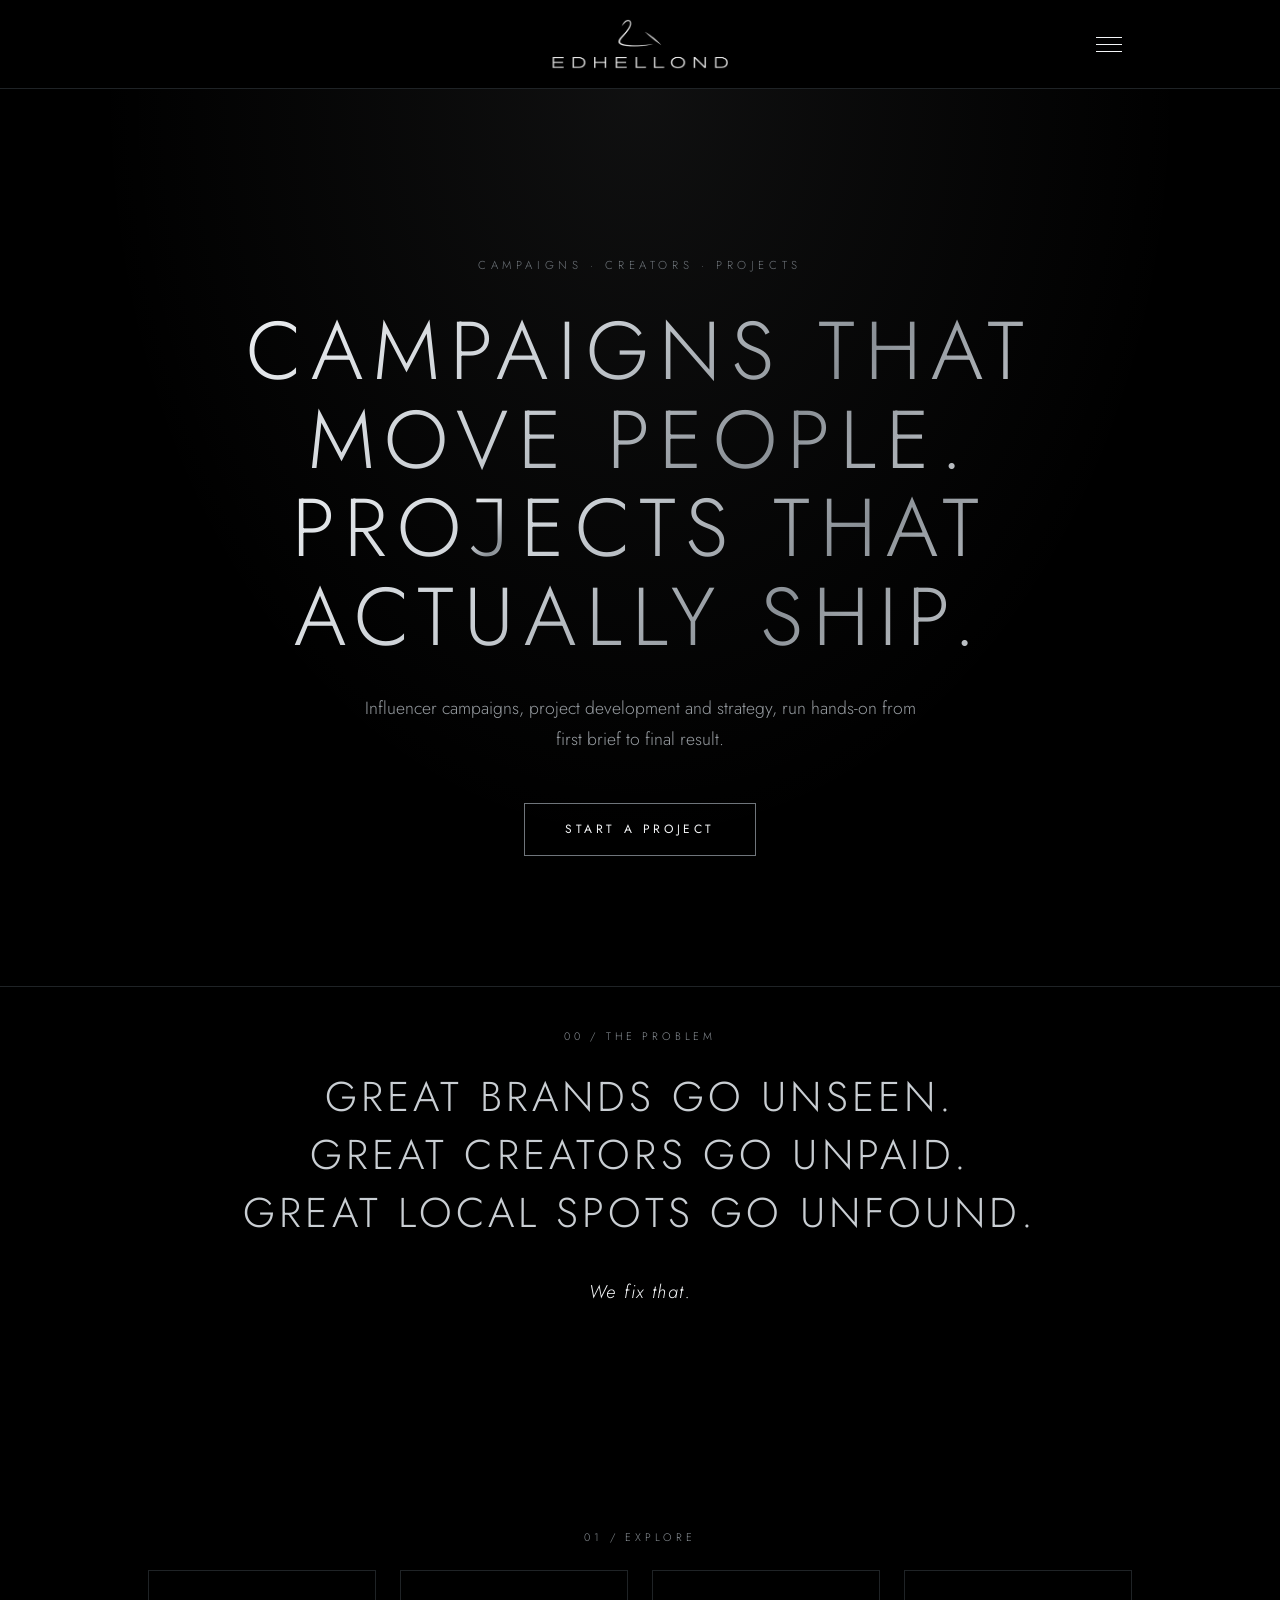
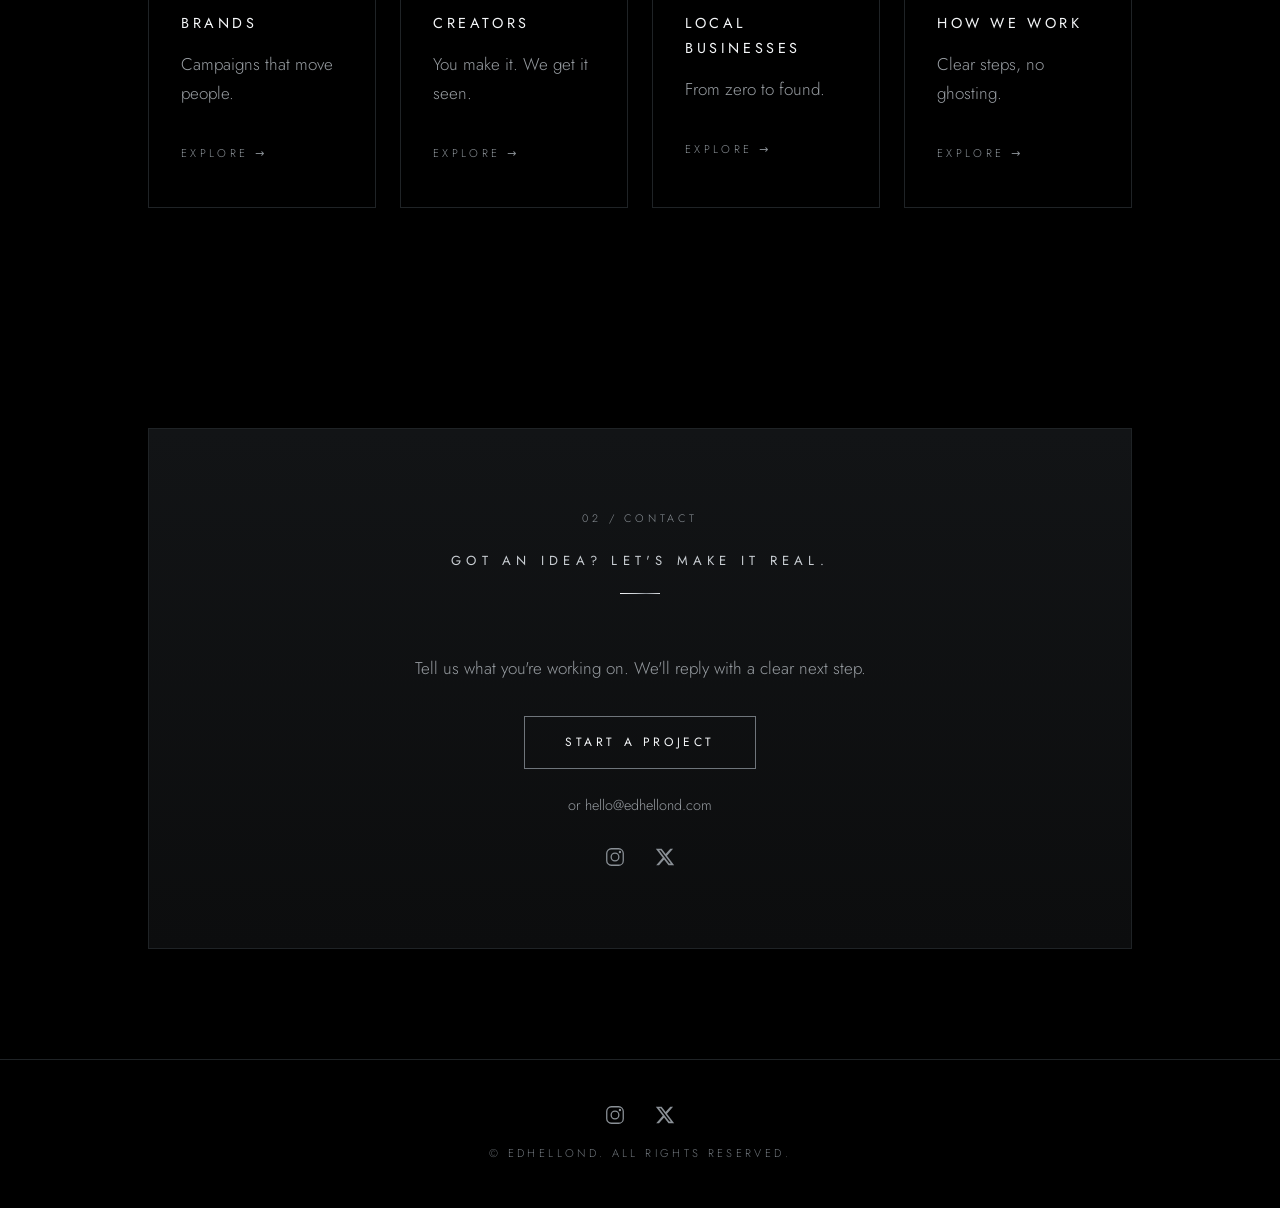
==== index.html @ e544c655 "Re-center logo in header" ====
<!DOCTYPE html>
<html lang="en">
<head>
  <meta charset="UTF-8">
  <meta name="viewport" content="width=device-width, initial-scale=1.0">
  <title>edhellond studio | Influencer campaigns, creator growth & websites</title>
  <link rel="icon" href="/assets/logo.png">
  <meta name="description" content="Campaigns that move people. Projects that actually ship. edhellond studio grows brands and creators and builds websites for local businesses.">
  <link rel="preconnect" href="https://fonts.googleapis.com">
  <link href="https://fonts.googleapis.com/css2?family=Jost:wght@300;400&display=swap" rel="stylesheet">
  <link href="https://fonts.googleapis.com/css2?family=Montserrat:wght@300&text=J&display=swap" rel="stylesheet">
  <link rel="stylesheet" href="/styles.css?v=12">
  <link rel="canonical" href="https://edhellond.com/">
  <meta property="og:type" content="website">
  <meta property="og:site_name" content="Edhellond">
  <meta property="og:title" content="Campaigns that move people. Projects that actually ship.">
  <meta property="og:description" content="Campaigns that move people. Projects that actually ship. edhellond studio grows brands and creators and builds websites for local businesses.">
  <meta property="og:url" content="https://edhellond.com/">
  <meta property="og:image" content="https://edhellond.com/assets/share.png">
  <meta property="og:image:width" content="1200">
  <meta property="og:image:height" content="630">
  <meta name="twitter:card" content="summary_large_image">
  <meta name="twitter:site" content="@edhellondstudio">
  <meta name="twitter:title" content="Campaigns that move people. Projects that actually ship.">
  <meta name="twitter:description" content="Campaigns that move people. Projects that actually ship. edhellond studio grows brands and creators and builds websites for local businesses.">
  <meta name="twitter:image" content="https://edhellond.com/assets/share.png">
  <script type="application/ld+json">{"@context": "https://schema.org", "@type": "Organization", "name": "edhellond studio", "alternateName": "edhellond", "url": "https://edhellond.com", "logo": "https://edhellond.com/assets/logo.png", "email": "hello@edhellond.com", "sameAs": ["https://x.com/edhellondstudio", "https://instagram.com/edhellond.studio"]}</script>
</head>
<body>
<!--email_off-->
  <header>
    <div class="container" style="display:flex; justify-content:space-between; align-items:center;">
      <a href="/" class="logo"><img src="/assets/logo.png" alt="Edhellond"></a>
      <nav style="display:flex; align-items:center;">
        <button class="menu-btn" aria-label="Open menu"><span></span><span></span><span></span></button>
      </nav>
    </div>
  </header>

  <main>
    <section class="hero">
      <div class="container">
        <span class="eyebrow">Campaigns &middot; Creators &middot; Projects</span>
        <h1><span class="ln">Campaigns that move people.</span><span class="ln">Pro<span class="j">j</span>ects that actually ship.</span></h1>
        <p>Influencer campaigns, project development and strategy, run hands-on from first brief to final result.</p>
        <a href="/contact.html" class="btn">Start a project</a>
      </div>
    </section>

    <section class="problem">
      <div class="container reveal">
        <span class="chap">00 / The problem</span>
        <p class="pl">Great brands go unseen.</p>
        <p class="pl">Great creators go unpaid.</p>
        <p class="pl">Great local spots go unfound.</p>
        <p class="fix">We fix that.</p>
      </div>
    </section>

    <section id="explore">
      <div class="container reveal">
        <span class="chap">01 / Explore</span>
        <div class="teasers">
          <a class="teaser" href="/services.html"><h3>Brands</h3><p>Campaigns that move people.</p><span class="go">Explore <i>&rarr;</i></span></a>
          <a class="teaser" href="/creators.html"><h3>Creators</h3><p>You make it. We get it seen.</p><span class="go">Explore <i>&rarr;</i></span></a>
          <a class="teaser" href="/services.html#digital-presence"><h3>Local businesses</h3><p>From zero to found.</p><span class="go">Explore <i>&rarr;</i></span></a>
          <a class="teaser" href="/how.html"><h3>How we work</h3><p>Clear steps, no ghosting.</p><span class="go">Explore <i>&rarr;</i></span></a>
        </div>
      </div>
    </section>

    <section id="contact">
      <div class="container reveal">
        <div class="contact">
          <span class="chap">02 / Contact</span>
          <h2>Got an idea? Let's make it real.</h2>
          <p style="margin-bottom:32px; color:var(--muted);">Tell us what you're working on. We'll reply with a clear next step.</p>
          <a href="mailto:hello@edhellond.com" class="btn">Start a project</a>
          <p style="margin-top:24px; font-size:0.9rem; color:var(--muted);">or hello@edhellond.com</p>
          <div class="social"><a href="https://instagram.com/edhellond.studio" target="_blank" rel="noopener" aria-label="Instagram"><svg viewBox="0 0 24 24" width="22" height="22" fill="none" stroke="currentColor" stroke-width="1.4" aria-hidden="true"><rect x="3" y="3" width="18" height="18" rx="5"/><circle cx="12" cy="12" r="4.2"/><circle cx="17.4" cy="6.6" r="0.6" fill="currentColor"/></svg></a><a href="https://x.com/edhellondstudio" target="_blank" rel="noopener" aria-label="X"><svg viewBox="0 0 24 24" width="22" height="22" fill="currentColor" aria-hidden="true"><path d="M17.75 3h3.07l-6.7 7.66L22 21h-6.17l-4.83-6.32L5.47 21H2.4l7.17-8.2L2 3h6.33l4.37 5.77L17.75 3zm-1.08 16.2h1.7L7.4 4.73H5.58L16.67 19.2z"/></svg></a></div>
        </div>
      </div>
    </section>
  </main>

  <footer>
    <div class="container">
      <div class="social"><a href="https://instagram.com/edhellond.studio" target="_blank" rel="noopener" aria-label="Instagram"><svg viewBox="0 0 24 24" width="22" height="22" fill="none" stroke="currentColor" stroke-width="1.4" aria-hidden="true"><rect x="3" y="3" width="18" height="18" rx="5"/><circle cx="12" cy="12" r="4.2"/><circle cx="17.4" cy="6.6" r="0.6" fill="currentColor"/></svg></a><a href="https://x.com/edhellondstudio" target="_blank" rel="noopener" aria-label="X"><svg viewBox="0 0 24 24" width="22" height="22" fill="currentColor" aria-hidden="true"><path d="M17.75 3h3.07l-6.7 7.66L22 21h-6.17l-4.83-6.32L5.47 21H2.4l7.17-8.2L2 3h6.33l4.37 5.77L17.75 3zm-1.08 16.2h1.7L7.4 4.73H5.58L16.67 19.2z"/></svg></a></div>
      <p>© Edhellond. All rights reserved.</p>
    </div>
  </footer>
  <div class="backdrop" onclick="toggleMenu(false)"></div>
  <aside class="side-menu" aria-label="Menu">
    <div class="top"><img src="/assets/logo.png" alt="Edhellond"><button class="menu-close" aria-label="Close menu" onclick="event.stopPropagation();toggleMenu(false)">&times;</button></div>
    <a class="item" href="/services.html">Services</a>
    <a class="item" href="/creators.html">Creators</a>
    <a class="item" href="/how.html">How we work</a>
    <a class="item" href="/about.html">About us</a>
    <a class="item" href="/contact.html">Contact</a>
    <a class="item" href="/faq.html">FAQs</a>
  </aside>
  <script>
    (function(){
      var menu=document.querySelector('.side-menu'),bd=document.querySelector('.backdrop'),btn=document.querySelector('.menu-btn'),pinned=false,t;
      function set(o){menu.classList.toggle('open',o);bd.classList.toggle('open',o&&pinned);}
      function enter(){clearTimeout(t);if(!pinned)set(true);}
      function leave(){if(pinned)return;t=setTimeout(function(){set(false);},250);}
      window.toggleMenu=function(o){pinned=!!o;set(!!o);};
      btn.addEventListener('mouseenter',enter);btn.addEventListener('mouseleave',leave);
      menu.addEventListener('mouseenter',enter);menu.addEventListener('mouseleave',leave);
      btn.addEventListener('click',function(e){e.stopPropagation();toggleMenu(true);});
      document.addEventListener('click',function(e){if(pinned&&!menu.contains(e.target))toggleMenu(false);});
      document.addEventListener('keydown',function(e){if(e.key==='Escape')toggleMenu(false);});
    })();
  </script>
  <script>
    (function(){
      var io=new IntersectionObserver(function(es){es.forEach(function(e){if(e.isIntersecting){e.target.classList.add('in');e.target.querySelectorAll('.word').forEach(function(w){w.classList.add('on');});}});},{threshold:.2});
      document.querySelectorAll('.reveal').forEach(function(el){io.observe(el);});
    })();
  </script>
<!--/email_off-->
</body>
</html>
---- styles.css ----
:root {
      --bg: #000;
      --surface: #0c0d0e;
      --surface-2: #121416;
      --text: #e9ebed;
      --muted: #979ca1;
      --silver: #c9ced3;
      --silver-hi: #f4f6f8;
      --silver-lo: #6f757b;
      --border: #1f2326;
      --metal: linear-gradient(135deg, #f4f6f8 0%, #c9ced3 40%, #8a9096 65%, #e3e6e9 100%);
    }
    * { box-sizing: border-box; margin: 0; padding: 0; }
    html { scroll-behavior: smooth; }
    body {
      background: var(--bg);
      color: var(--text);
      font-family: "Jost", system-ui, -apple-system, "Segoe UI", Roboto, Helvetica, Arial, sans-serif;
      font-weight: 300;
      line-height: 1.75;
      font-size: 17px;
      -webkit-font-smoothing: antialiased;
    }
    .container { max-width: 1040px; margin: 0 auto; padding: 0 28px; }
    header {
      position: sticky; top: 0; z-index: 10;
      padding: 18px 0;
      background: rgba(0,0,0,0.85);
      backdrop-filter: blur(10px);
      border-bottom: 1px solid var(--border);
    }
    .logo { display: block; line-height: 0; }
    .logo img { height: 52px; width: auto; display: block; }
    nav a {
      color: var(--muted); text-decoration: none; margin-left: 36px;
      font-size: 0.75rem; letter-spacing: 0.3em; text-transform: uppercase;
      transition: color 0.3s;
    }
    nav a:hover { color: var(--silver-hi); }
    .hero {
      padding: 160px 0 130px; text-align: center;
      background: radial-gradient(ellipse at 50% 0%, rgba(201,206,211,0.08), transparent 60%);
      border-bottom: 1px solid var(--border);
    }
    .eyebrow {
      display: inline-block; font-size: 0.72rem; letter-spacing: 0.4em;
      text-transform: uppercase; color: var(--silver-lo); margin-bottom: 32px;
    }
    .hero h1 {
      font-size: clamp(1.9rem, 4.6vw, 3.4rem);
      font-weight: 300; letter-spacing: 0.12em; text-transform: uppercase;
      line-height: 1.25; margin-bottom: 32px;
      background: var(--metal); -webkit-background-clip: text; background-clip: text; color: transparent;
    }
    .hero h1 .j { font-family: "Montserrat", "Jost", sans-serif; font-weight: 300; display: inline-block; line-height: 1em; clip-path: inset(-1em -1em 0.142em -1em); }
    .hero p { font-size: 1.1rem; color: var(--muted); max-width: 580px; margin: 0 auto 48px; }
    .btn {
      display: inline-block; background: transparent; color: var(--silver-hi);
      border: 1px solid var(--silver-lo); padding: 15px 40px; text-decoration: none;
      font-weight: 400; font-size: 0.75rem; letter-spacing: 0.3em; text-transform: uppercase;
      transition: background 0.3s, color 0.3s, border-color 0.3s;
    }
    .btn:hover { background: var(--silver-hi); color: #000; border-color: var(--silver-hi); }
    section { padding: 110px 0; }
    h2 {
      font-size: 0.82rem; font-weight: 400; letter-spacing: 0.4em; text-transform: uppercase;
      color: var(--silver); margin-bottom: 60px; text-align: center;
    }
    h2::after { content: ""; display: block; width: 40px; height: 1px; margin: 20px auto 0; background: var(--metal); }
    .services {
      display: grid; grid-template-columns: repeat(auto-fit, minmax(280px, 1fr));
      gap: 1px; background: var(--border); border: 1px solid var(--border);
    }
    .card { background: var(--surface); padding: 48px 38px; transition: background 0.3s; }
    .card:hover { background: var(--surface-2); }
    .card h3 {
      margin-bottom: 16px; font-weight: 400; font-size: 0.9rem;
      color: var(--silver-hi); letter-spacing: 0.22em; text-transform: uppercase;
    }
    .card p { color: var(--muted); font-size: 0.98rem; }
    .contact {
      text-align: center; background: linear-gradient(180deg, var(--surface-2), var(--surface));
      border: 1px solid var(--border); padding: 80px 32px;
    }
    footer {
      padding: 44px 0; text-align: center; color: var(--silver-lo);
      font-size: 0.7rem; letter-spacing: 0.3em; text-transform: uppercase;
      border-top: 1px solid var(--border);
    }
    @media (max-width: 600px) {
      .hero { padding: 100px 0 80px; }
      .logo img { height: 40px; }
      nav { display: none; }
    }
    .menu-btn { background: none; border: 0; cursor: pointer; padding: 10px; margin-left: 28px; display: flex; flex-direction: column; gap: 6px; }
    .menu-btn span { display: block; width: 26px; height: 1px; background: var(--silver-hi); }
    .side-menu {
      position: fixed; top: 0; right: 0; height: 100vh; width: min(360px, 86vw); z-index: 50;
      background: #000; border-left: 1px solid var(--silver-lo);
      transform: translateX(100%); transition: transform 0.4s ease;
      padding: 32px 40px; display: flex; flex-direction: column;
    }
    .side-menu.open { transform: translateX(0); }
    .side-menu .top { display: flex; justify-content: space-between; align-items: center; margin-bottom: 64px; }
    .side-menu .top img { height: 34px; }
    .menu-close { background: none; border: 0; color: var(--silver-hi); font-size: 1.6rem; font-weight: 300; cursor: pointer; line-height: 1; }
    .side-menu a.item {
      color: var(--silver-hi); text-decoration: none; font-size: 0.9rem; letter-spacing: 0.3em;
      text-transform: uppercase; padding: 14px 0; position: relative; width: fit-content;
    }
    .side-menu a.item::after { content: ""; position: absolute; left: 0; bottom: 8px; height: 1px; width: 0; background: var(--metal); transition: width 0.3s; }
    .side-menu a.item:hover::after { width: 32px; }
    .backdrop { position: fixed; inset: 0; background: rgba(0,0,0,0.6); opacity: 0; pointer-events: none; transition: opacity 0.4s; z-index: 40; }
    .backdrop.open { opacity: 1; pointer-events: auto; }
    .page { padding: 120px 0 64px; }
    .page h1 { font-size: clamp(1.6rem, 3.6vw, 2.6rem); font-weight: 300; letter-spacing: 0.14em; text-transform: uppercase; text-align: center; margin-bottom: 48px; background: var(--metal); -webkit-background-clip: text; background-clip: text; color: transparent; }
    .page .prose { max-width: 640px; margin: 0 auto; color: var(--muted); font-size: 1.08rem; text-align: center; }
    .page .prose a { color: var(--silver-hi); }
    .faq { max-width: 680px; margin: 0 auto; border-top: 1px solid var(--border); }
    .faq div { padding: 28px 0; border-bottom: 1px solid var(--border); }
    .faq h3 { font-weight: 400; font-size: 0.9rem; letter-spacing: 0.22em; text-transform: uppercase; color: var(--silver-hi); margin-bottom: 8px; }
    .faq p { color: var(--muted); }
    @media (max-width: 600px) { nav a { display: none; } nav { display: flex !important; } }
    header { position: sticky; }
    header .container { position: static; justify-content: flex-end !important; min-height: 52px; }
    header .logo { position: absolute; left: 50vw; top: 50%; transform: translate(-50%, -50%); }
    @media (max-width: 600px) { header .container { min-height: 40px; } }
    /* v4 bold expansion */
    .hero h1 { font-size: clamp(2.4rem, 6.4vw, 5.6rem); line-height: 1.08; }
    .hero h1 .ln { display:block; opacity:0; transform:translateY(24px); animation: rise 1s ease forwards; }
    .hero h1 .ln:nth-child(2){ animation-delay:.35s; }
    @keyframes rise { to { opacity:1; transform:none; } }
    .ticker { overflow:hidden; border-top:1px solid var(--border); border-bottom:1px solid var(--border); padding:26px 0; white-space:nowrap; }
    .ticker .track { display:inline-block; animation: tick 28s linear infinite; }
    .ticker span { font-size: clamp(1.6rem,4vw,3rem); letter-spacing:.25em; text-transform:uppercase; color:transparent; -webkit-text-stroke:1px var(--silver); margin-right:.8em; }
    @keyframes tick { to { transform: translateX(-50%); } }
    .values .word { font-size: clamp(3rem, 11vw, 9rem); letter-spacing:.12em; text-transform:uppercase; color:transparent; -webkit-text-stroke:1px var(--silver); transition: color 1s ease; line-height:1; text-align:center; }
    .values .word.on { color: var(--silver-hi); }
    .values .v { margin-bottom:90px; }
    .values .v p { max-width:620px; margin:28px auto 0; text-align:center; color:var(--muted); }
    .closing { text-align:center; color:var(--silver); font-style:italic; letter-spacing:.06em; max-width:700px; margin:56px auto 0; }
    .sub { text-align:center; color:var(--muted); max-width:640px; margin:-30px auto 50px; }
    .center { text-align:center; margin-top:44px; }
    .steps { display:grid; grid-template-columns:repeat(auto-fit,minmax(240px,1fr)); gap:40px; counter-reset:s; }
    .steps div { border-top:1px solid var(--silver-lo); padding-top:26px; }
    .steps div::before { counter-increment:s; content:"0" counter(s); display:block; font-size:2.4rem; color:transparent; -webkit-text-stroke:1px var(--silver); margin-bottom:14px; }
    .steps h3 { font-weight:400; font-size:.9rem; letter-spacing:.22em; text-transform:uppercase; color:var(--silver-hi); margin-bottom:12px; }
    .steps p { color:var(--muted); }
    .reveal { opacity:0; transform:translateY(30px); transition: opacity 1s ease, transform 1s ease; }
    .reveal.in { opacity:1; transform:none; }
    .social { display:flex; gap:28px; justify-content:center; margin-top:28px; font-size:.75rem; letter-spacing:.3em; text-transform:uppercase; }
    .social a { color:var(--silver); text-decoration:none; border-bottom:1px solid var(--silver-lo); padding-bottom:4px; }
    .social .soon { color:var(--silver-lo); }
    footer .social { margin:0 0 18px; }
    .logo img { animation: shimmer 6s ease-in-out infinite; }
    @keyframes shimmer { 0%,100%{filter:brightness(1)} 50%{filter:brightness(1.35)} }
    @media (prefers-reduced-motion: reduce){ .reveal,.hero h1 .ln{opacity:1;transform:none;animation:none} .ticker .track,.logo img{animation:none} }
    #creators .card:last-child { grid-column: 1 / -1; }
    .hero h1 .ln, .hero h1 .j { background: var(--metal); -webkit-background-clip: text; background-clip: text; color: transparent; }
    .services.four { grid-template-columns: repeat(auto-fit, minmax(220px, 1fr)); }
    .social a { border:0; padding:0; color:#8a9096; display:inline-flex; transition: color .3s, transform .3s; }
    .social a:hover { color:#f4f6f8; transform: translateY(-2px); }
    .chap { display:block; text-align:center; font-size:.68rem; letter-spacing:.35em; text-transform:uppercase; color:#8a9096; margin-bottom:22px; }
    .problem { padding: 40px 0 110px; text-align:center; }
    .problem .pl { font-size: clamp(1.4rem, 3.6vw, 2.6rem); font-weight:300; letter-spacing:.1em; text-transform:uppercase; color:var(--silver); line-height:1.4; }
    .problem .fix { margin-top:34px; font-style:italic; color:#f4f6f8; letter-spacing:.08em; font-size:1.15rem; }
    .cmp { display:grid; grid-template-columns:repeat(auto-fit,minmax(280px,1fr)); gap:1px; background:var(--border); border:1px solid var(--border); max-width:900px; margin:0 auto; }
    .cmp .c { background:#000; padding:48px 40px; }
    .cmp h3 { font-weight:400; font-size:.85rem; letter-spacing:.25em; text-transform:uppercase; margin-bottom:22px; }
    .cmp p { margin-bottom:10px; }
    .cmp .old, .cmp .old h3 { color:#6f757b; }
    .cmp .new, .cmp .new h3 { color:#f4f6f8; }
    body { animation: pagein .4s ease both; }
    @keyframes pagein { from { opacity:0; } to { opacity:1; } }
    .teasers { display:grid; grid-template-columns:repeat(auto-fit,minmax(230px,1fr)); gap:24px; }
    .teaser { display:block; text-decoration:none; border:1px solid var(--border); padding:40px 32px; transition: border-color .4s, background .4s; }
    .teaser:hover { border-color:#8a9096; background:var(--surface); }
    .teaser h3 { font-weight:400; font-size:.9rem; letter-spacing:.25em; text-transform:uppercase; color:#f4f6f8; margin-bottom:14px; }
    .teaser p { color:var(--muted); margin-bottom:28px; }
    .teaser .go { font-size:.7rem; letter-spacing:.3em; text-transform:uppercase; color:#8a9096; }
    .teaser .go i { font-style:normal; display:inline-block; transition: transform .4s; }
    .teaser:hover .go i { transform: translateX(6px); }
    .page + section { padding-top: 0; }
    .teasers { grid-template-columns: repeat(4, 1fr); }
    @media (max-width: 900px) { .teasers { grid-template-columns: repeat(2, 1fr); } }
    @media (max-width: 520px) { .teasers { grid-template-columns: 1fr; } }
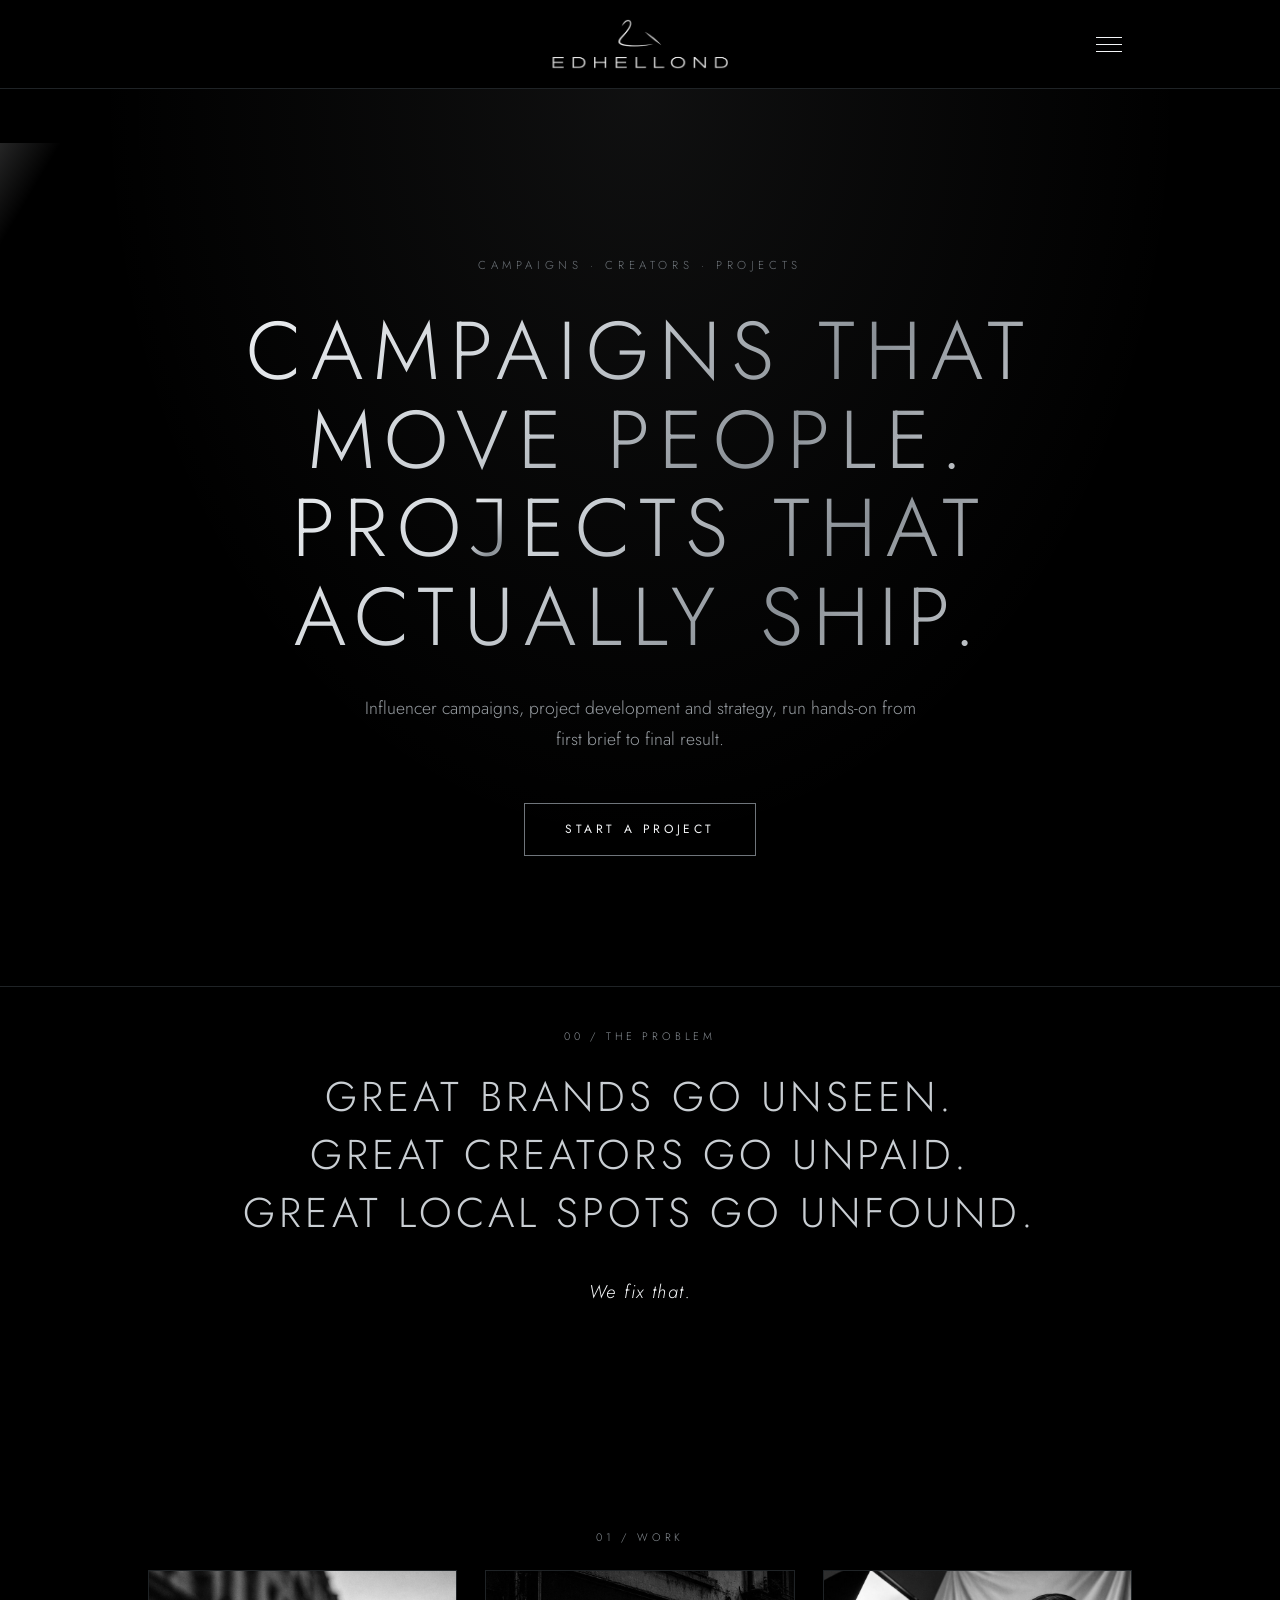
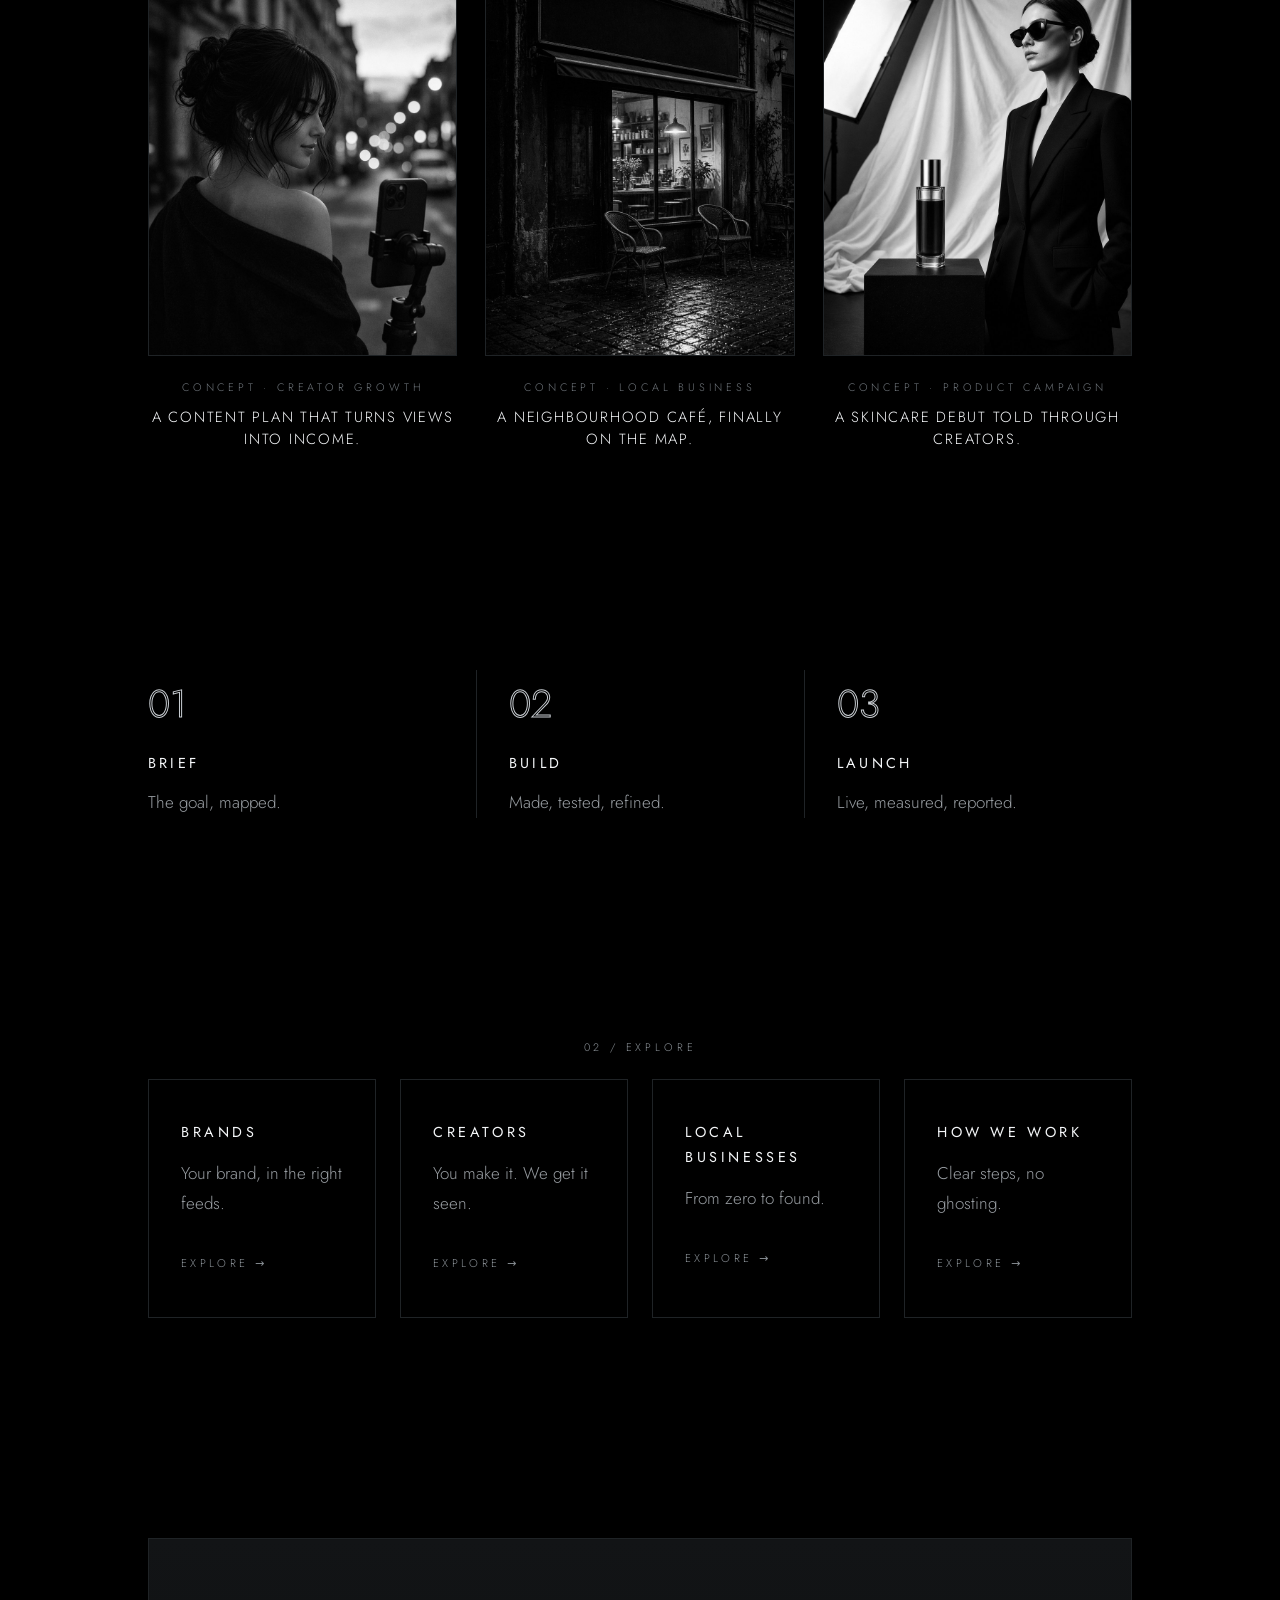
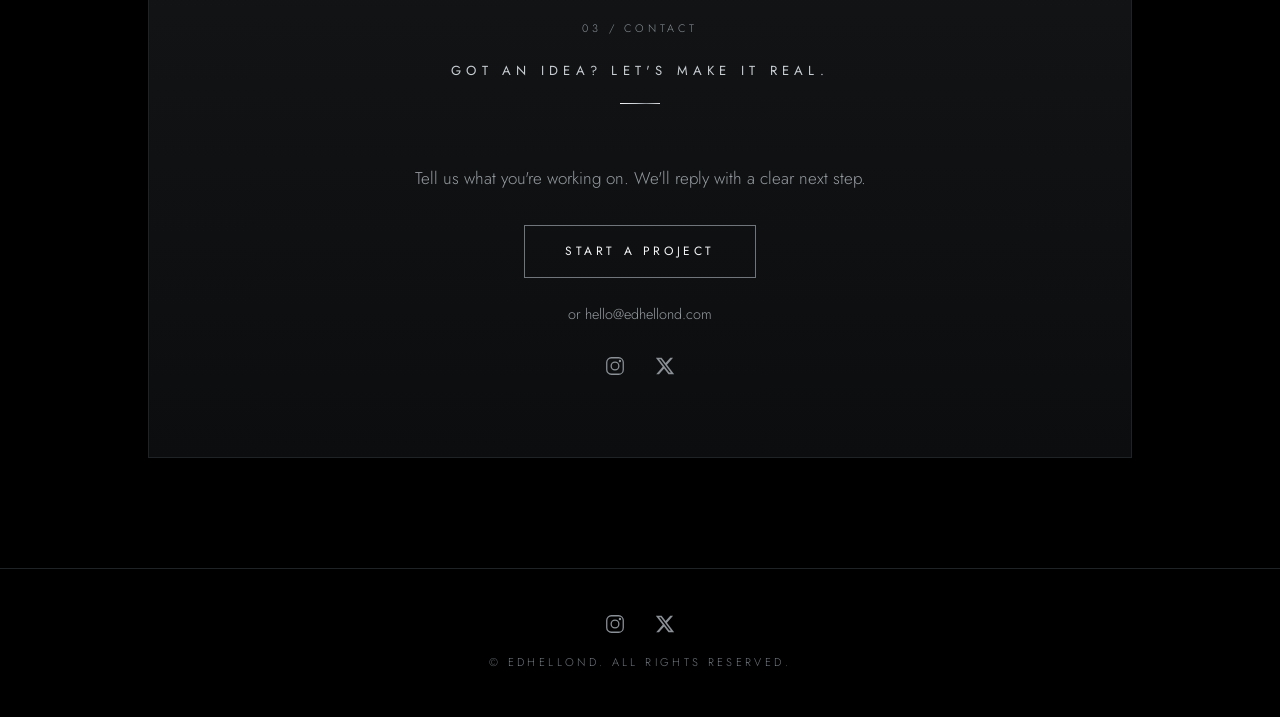
==== commit 068e39ce: "Homepage Work and process strips, hero light sweep, and updated descriptions" ====
--- a/index.html
+++ b/index.html
@@ -9,7 +9,7 @@
   <link rel="preconnect" href="https://fonts.googleapis.com">
   <link href="https://fonts.googleapis.com/css2?family=Jost:wght@300;400&display=swap" rel="stylesheet">
   <link href="https://fonts.googleapis.com/css2?family=Montserrat:wght@300&text=J&display=swap" rel="stylesheet">
-  <link rel="stylesheet" href="/styles.css?v=12">
+  <link rel="stylesheet" href="/styles.css?v=17">
   <link rel="canonical" href="https://edhellond.com/">
   <meta property="og:type" content="website">
   <meta property="og:site_name" content="Edhellond">
@@ -57,11 +57,51 @@
       </div>
     </section>
 
+
+    <section id="work">
+      <div class="container reveal">
+        <span class="chap">01 / Work</span>
+        <div class="work-grid">
+          <article class="work-card">
+            <figure class="work-visual">
+              <img src="/assets/work/work-creator.jpg" alt="Concept: a creator filming on a city street" width="900" height="1125">
+            </figure>
+            <p class="work-label">Concept · Creator growth</p>
+            <h3>A content plan that turns views into income.</h3>
+          </article>
+          <article class="work-card">
+            <figure class="work-visual">
+              <img src="/assets/work/work-local.jpg" alt="Concept: a neighbourhood café at night" width="900" height="1125">
+            </figure>
+            <p class="work-label">Concept · Local business</p>
+            <h3>A neighbourhood café, finally on the map.</h3>
+          </article>
+          <article class="work-card">
+            <figure class="work-visual">
+              <img src="/assets/work/work-brand.jpg" alt="Concept: a product campaign studio portrait" width="900" height="1125">
+            </figure>
+            <p class="work-label">Concept · Product campaign</p>
+            <h3>A skincare debut told through creators.</h3>
+          </article>
+        </div>
+      </div>
+    </section>
+
+    <section id="process">
+      <div class="container reveal">
+        <div class="steps process-steps">
+          <div><h3>Brief</h3><p>The goal, mapped.</p></div>
+          <div><h3>Build</h3><p>Made, tested, refined.</p></div>
+          <div><h3>Launch</h3><p>Live, measured, reported.</p></div>
+        </div>
+      </div>
+    </section>
+
     <section id="explore">
       <div class="container reveal">
-        <span class="chap">01 / Explore</span>
+        <span class="chap">02 / Explore</span>
         <div class="teasers">
-          <a class="teaser" href="/services.html"><h3>Brands</h3><p>Campaigns that move people.</p><span class="go">Explore <i>&rarr;</i></span></a>
+          <a class="teaser" href="/services.html"><h3>Brands</h3><p>Your brand, in the right feeds.</p><span class="go">Explore <i>&rarr;</i></span></a>
           <a class="teaser" href="/creators.html"><h3>Creators</h3><p>You make it. We get it seen.</p><span class="go">Explore <i>&rarr;</i></span></a>
           <a class="teaser" href="/services.html#digital-presence"><h3>Local businesses</h3><p>From zero to found.</p><span class="go">Explore <i>&rarr;</i></span></a>
           <a class="teaser" href="/how.html"><h3>How we work</h3><p>Clear steps, no ghosting.</p><span class="go">Explore <i>&rarr;</i></span></a>
@@ -72,7 +112,7 @@
     <section id="contact">
       <div class="container reveal">
         <div class="contact">
-          <span class="chap">02 / Contact</span>
+          <span class="chap">03 / Contact</span>
           <h2>Got an idea? Let's make it real.</h2>
           <p style="margin-bottom:32px; color:var(--muted);">Tell us what you're working on. We'll reply with a clear next step.</p>
           <a href="mailto:hello@edhellond.com" class="btn">Start a project</a>
--- a/styles.css
+++ b/styles.css
@@ -154,7 +154,7 @@
     footer .social { margin:0 0 18px; }
     .logo img { animation: shimmer 6s ease-in-out infinite; }
     @keyframes shimmer { 0%,100%{filter:brightness(1)} 50%{filter:brightness(1.35)} }
-    @media (prefers-reduced-motion: reduce){ .reveal,.hero h1 .ln{opacity:1;transform:none;animation:none} .ticker .track,.logo img{animation:none} }
+    @media (prefers-reduced-motion: reduce){ .reveal,.hero h1 .ln{opacity:1;transform:none;animation:none} .ticker .track,.logo img,.hero::after{animation:none} .hero::after{opacity:.14;transform:translateX(35%) skewX(-18deg)} }
     #creators .card:last-child { grid-column: 1 / -1; }
     .hero h1 .ln, .hero h1 .j { background: var(--metal); -webkit-background-clip: text; background-clip: text; color: transparent; }
     .services.four { grid-template-columns: repeat(auto-fit, minmax(220px, 1fr)); }
@@ -184,3 +184,86 @@
     .teasers { grid-template-columns: repeat(4, 1fr); }
     @media (max-width: 900px) { .teasers { grid-template-columns: repeat(2, 1fr); } }
     @media (max-width: 520px) { .teasers { grid-template-columns: 1fr; } }
+    .studio .lead { max-width:720px; margin:0 auto; text-align:center; color:var(--silver); font-size:1.15rem; line-height:1.8; }
+    .fcard { display:grid; grid-template-columns: 280px 1fr; border:1px solid var(--border); max-width:900px; margin:0 auto; }
+    .fimg { background:linear-gradient(180deg,#111,#050505); display:flex; align-items:center; justify-content:center; min-height:300px; border-right:1px solid var(--border); }
+    .fimg img { width:60%; opacity:.5; }
+    .ftext { padding:48px 44px; display:flex; flex-direction:column; justify-content:center; }
+    .ftext .role { display:block; margin-top:-4px; font-size:.68rem; letter-spacing:.35em; text-transform:uppercase; color:#8a9096; margin-bottom:20px; }
+    .ftext h3 { font-weight:300; font-size:2rem; letter-spacing:.2em; text-transform:uppercase; color:#f4f6f8; margin-bottom:20px; }
+    .ftext p { color:var(--muted); line-height:1.8; }
+    @media (max-width:700px){ .fcard{grid-template-columns:1fr} .fimg{border-right:0;border-bottom:1px solid var(--border);min-height:200px} .ftext h3{font-size:1.15rem;letter-spacing:.1em} }
+    .ftext p + p { margin-top:14px; } .ftext .sign { color:#f4f6f8; margin-top:20px; letter-spacing:.04em; }
+
+    /* v17: hero silver sweep, Work strip, Brief/Build/Launch */
+    .hero { position: relative; overflow: hidden; }
+    .hero::after {
+      content: "";
+      position: absolute;
+      top: 6%;
+      left: 0;
+      width: 42%;
+      height: 58%;
+      background: linear-gradient(105deg, transparent 0%, rgba(244,246,248,0) 32%, rgba(244,246,248,0.3) 50%, rgba(244,246,248,0) 68%, transparent 100%);
+      transform: translateX(-90%) skewX(-18deg);
+      pointer-events: none;
+      z-index: 1;
+      animation: hero-sweep 8s cubic-bezier(0.77, 0, 0.175, 1) 1.15s infinite;
+    }
+    .hero .container { position: relative; z-index: 2; }
+    @keyframes hero-sweep {
+      0% { transform: translateX(-90%) skewX(-18deg); opacity: 0; }
+      8% { opacity: 1; }
+      42% { transform: translateX(280%) skewX(-18deg); opacity: .65; }
+      43%, 100% { transform: translateX(280%) skewX(-18deg); opacity: 0; }
+    }
+    .work-grid {
+      display: grid;
+      grid-template-columns: repeat(3, 1fr);
+      gap: 28px;
+    }
+    .work-card { text-align: center; min-width: 0; }
+    .work-visual {
+      position: relative;
+      aspect-ratio: 4 / 5;
+      overflow: hidden;
+      border: 1px solid var(--border);
+      background:
+        linear-gradient(180deg, #2c2e31 0%, #0a0a0a 100%),
+        repeating-linear-gradient(135deg, rgba(201,206,211,0.05) 0 1px, transparent 1px 7px);
+      margin: 0 0 22px;
+    }
+    .work-visual img {
+      width: 100%;
+      height: 100%;
+      object-fit: cover;
+      display: block;
+      filter: grayscale(1);
+    }
+    .work-label {
+      font-size: .68rem;
+      letter-spacing: .35em;
+      text-transform: uppercase;
+      color: var(--silver-lo);
+      margin-bottom: 10px;
+    }
+    .work-card h3 {
+      font-weight: 300;
+      font-size: .92rem;
+      letter-spacing: .12em;
+      text-transform: uppercase;
+      color: var(--silver-hi);
+      line-height: 1.45;
+    }
+    @media (max-width: 800px) {
+      .work-grid { grid-template-columns: 1fr; max-width: 420px; margin: 0 auto; }
+    }
+    .process-steps { gap: 0; }
+    .process-steps div { border-top: 0; padding: 0 32px; border-left: 1px solid var(--border); }
+    .process-steps div:first-child { border-left: 0; padding-left: 0; }
+    .process-steps div:last-child { padding-right: 0; }
+    @media (max-width: 700px) {
+      .process-steps { gap: 28px; }
+      .process-steps div { border-left: 0; border-top: 1px solid var(--silver-lo); padding: 26px 0 0; }
+      .process-steps div:first-child { padding-top: 26px; }
+    }
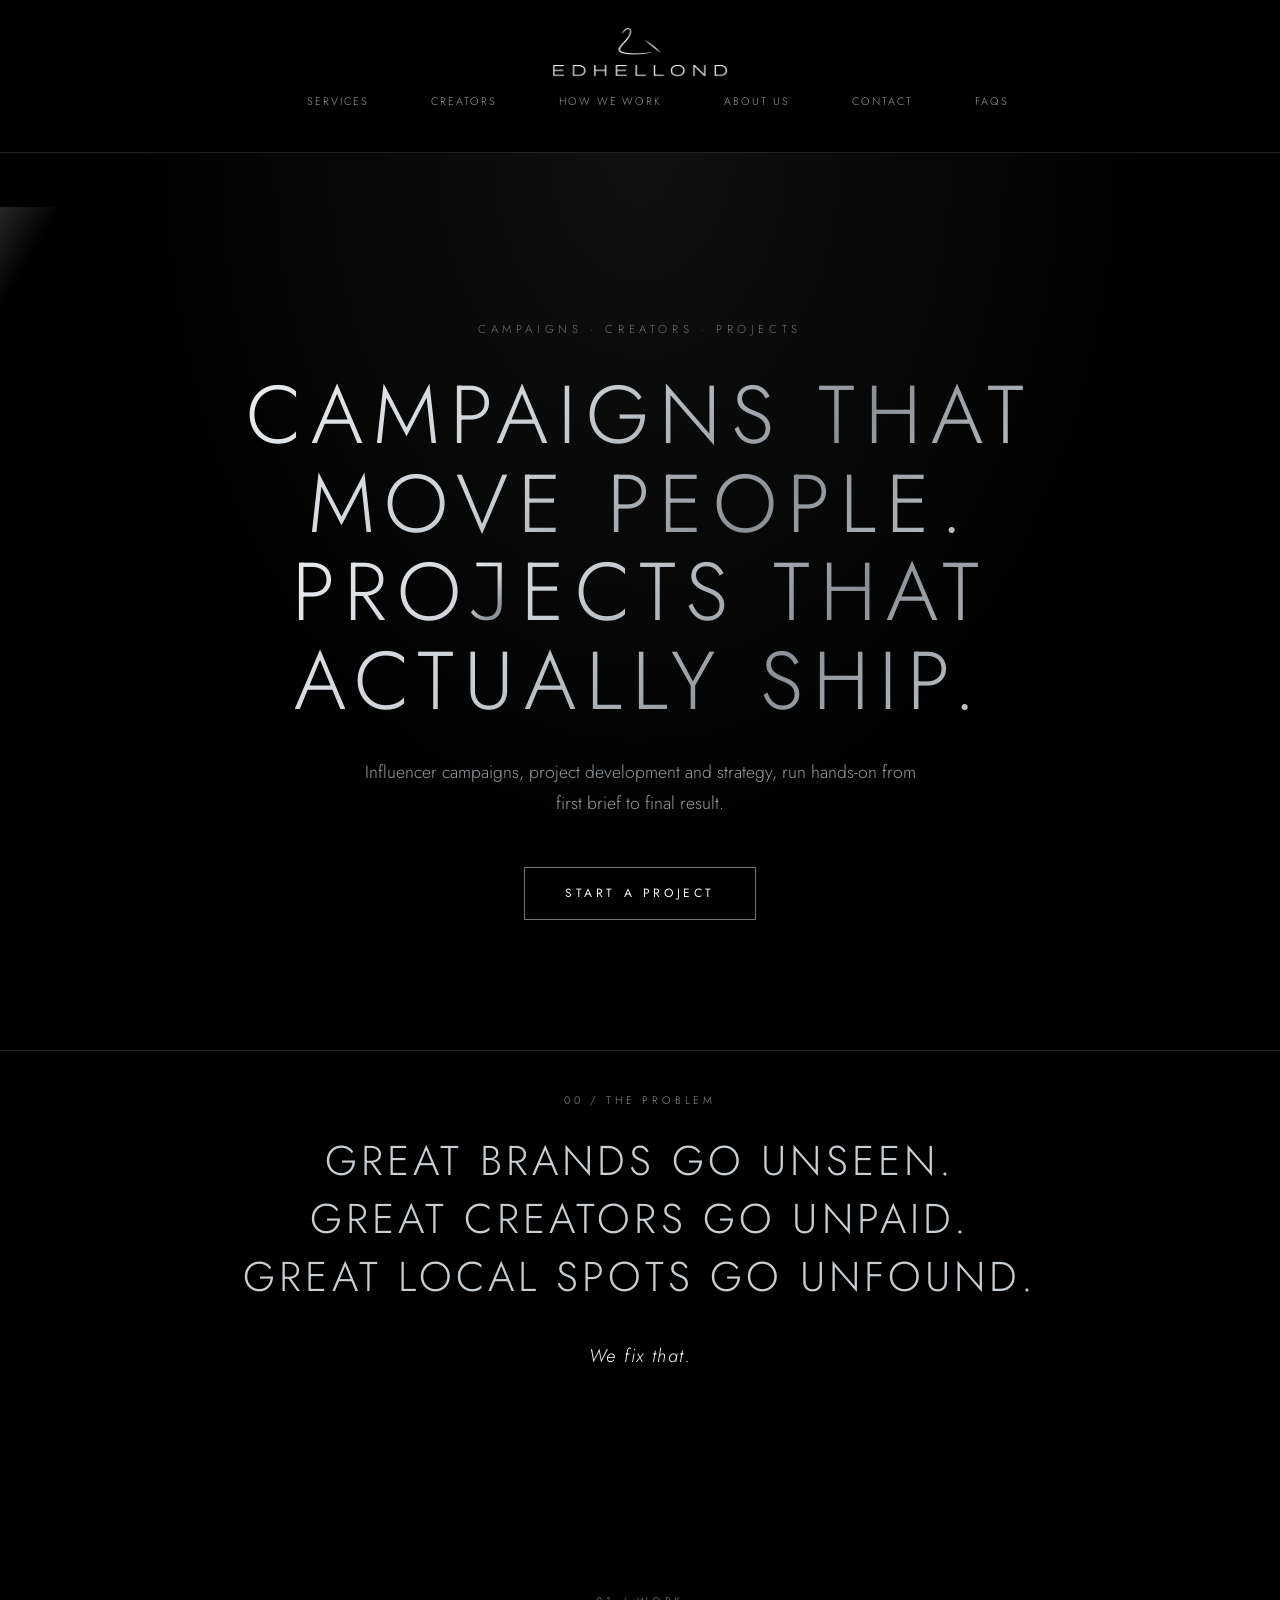
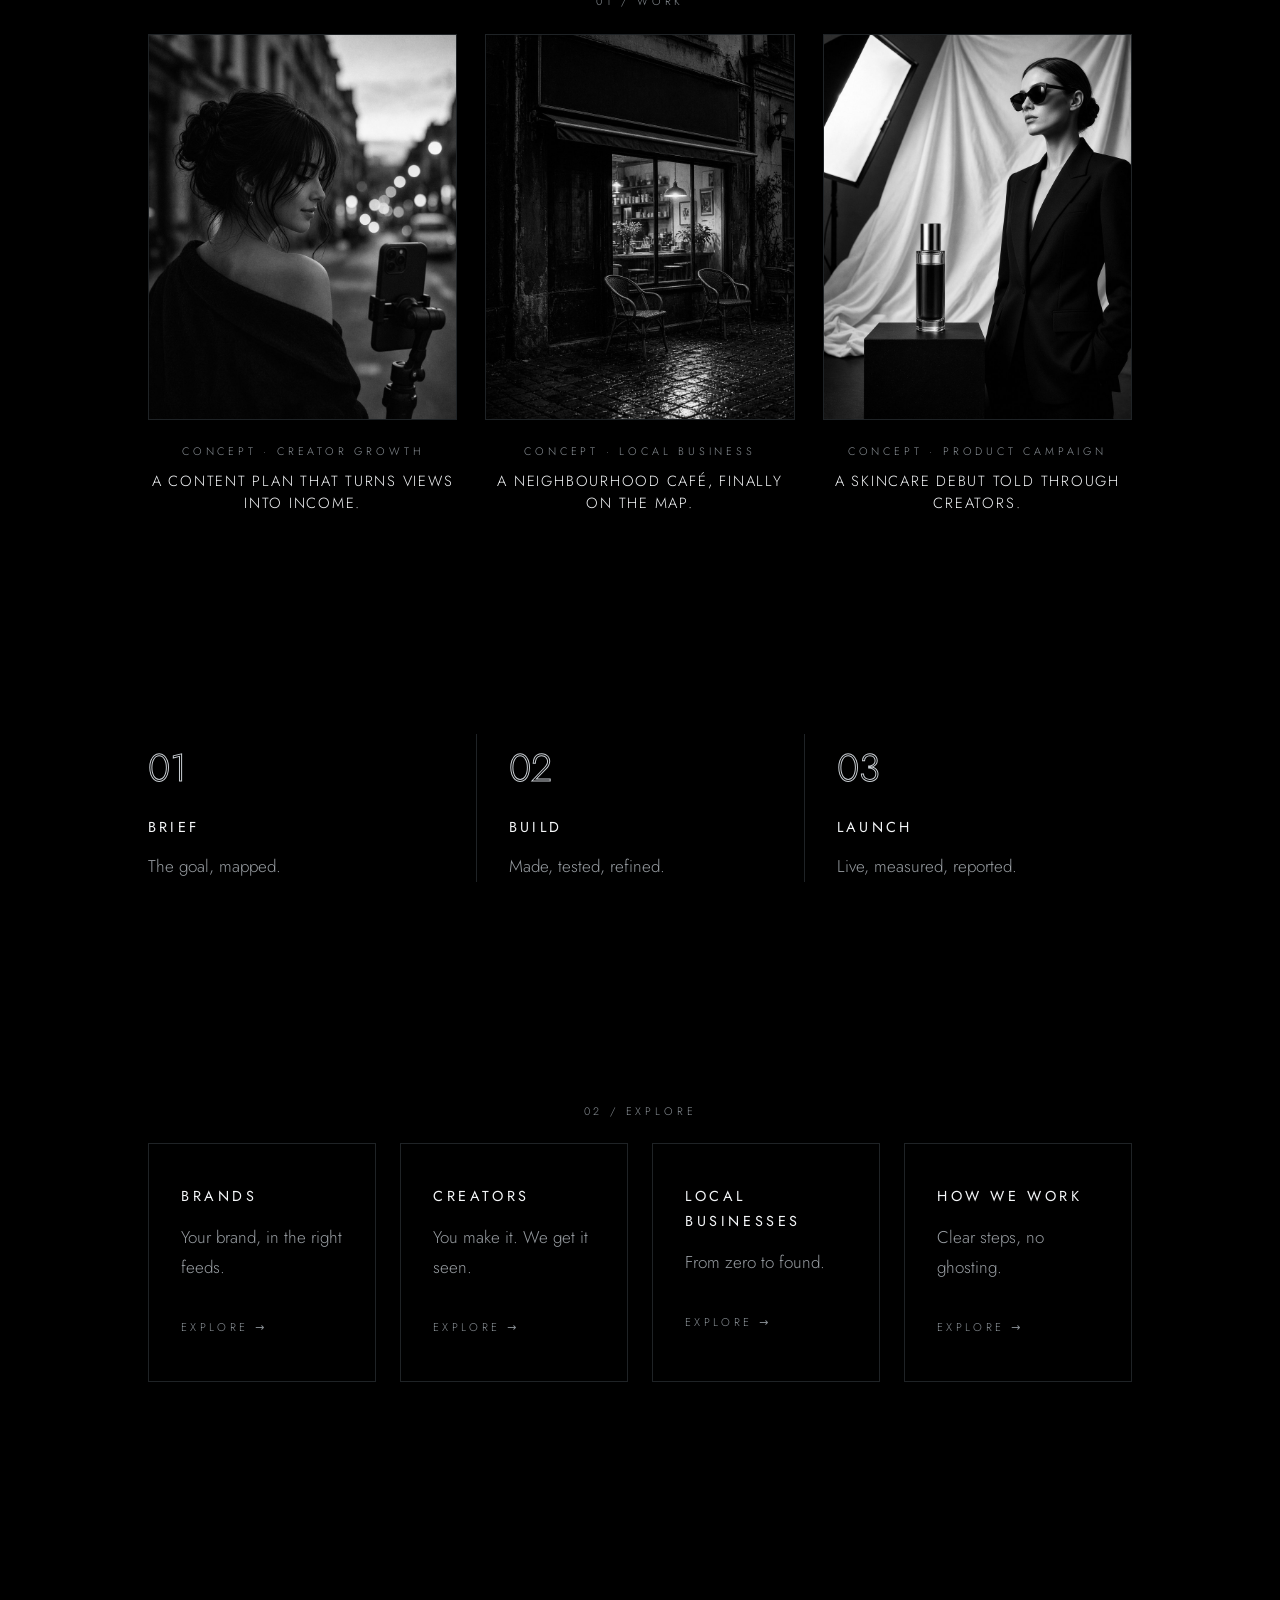
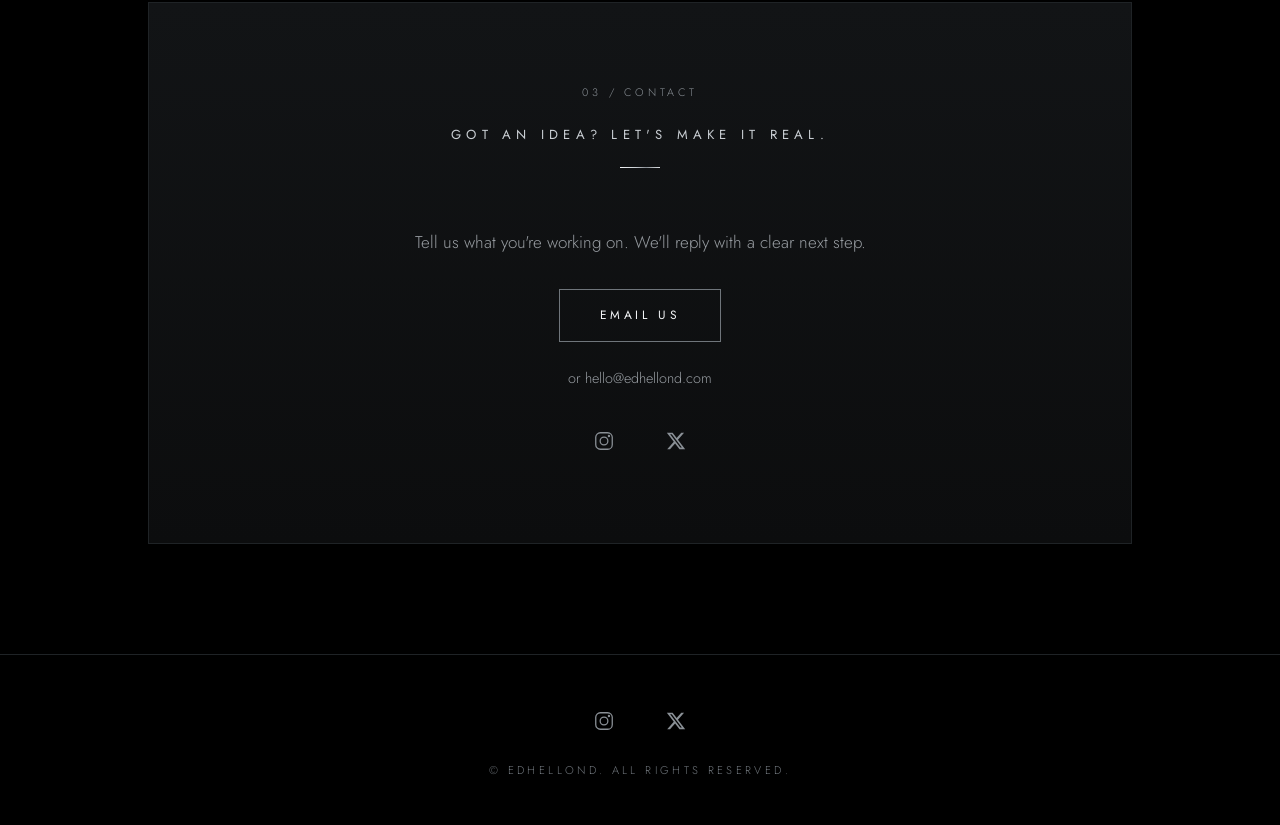
==== commit 3ef3140e: "Desktop nav, brighter Work labels, and accessibility fixes Show a text nav under the logo from 1024p" ====
--- a/index.html
+++ b/index.html
@@ -9,7 +9,7 @@
   <link rel="preconnect" href="https://fonts.googleapis.com">
   <link href="https://fonts.googleapis.com/css2?family=Jost:wght@300;400&display=swap" rel="stylesheet">
   <link href="https://fonts.googleapis.com/css2?family=Montserrat:wght@300&text=J&display=swap" rel="stylesheet">
-  <link rel="stylesheet" href="/styles.css?v=17">
+  <link rel="stylesheet" href="/styles.css?v=18">
   <link rel="canonical" href="https://edhellond.com/">
   <meta property="og:type" content="website">
   <meta property="og:site_name" content="Edhellond">
@@ -25,19 +25,29 @@
   <meta name="twitter:description" content="Campaigns that move people. Projects that actually ship. edhellond studio grows brands and creators and builds websites for local businesses.">
   <meta name="twitter:image" content="https://edhellond.com/assets/share.png">
   <script type="application/ld+json">{"@context": "https://schema.org", "@type": "Organization", "name": "edhellond studio", "alternateName": "edhellond", "url": "https://edhellond.com", "logo": "https://edhellond.com/assets/logo.png", "email": "hello@edhellond.com", "sameAs": ["https://x.com/edhellondstudio", "https://instagram.com/edhellond.studio"]}</script>
+<script>document.documentElement.classList.add("js")</script>
 </head>
 <body>
 <!--email_off-->
+  <a class="skip" href="#content">Skip to content</a>
   <header>
-    <div class="container" style="display:flex; justify-content:space-between; align-items:center;">
+    <div class="container header-bar">
       <a href="/" class="logo"><img src="/assets/logo.png" alt="Edhellond"></a>
-      <nav style="display:flex; align-items:center;">
-        <button class="menu-btn" aria-label="Open menu"><span></span><span></span><span></span></button>
+      <nav class="top-nav">
+        <div class="desk-nav">
+          <a href="/services.html">Services</a>
+          <a href="/creators.html">Creators</a>
+          <a href="/how.html">How we work</a>
+          <a href="/about.html">About us</a>
+          <a href="/contact.html">Contact</a>
+          <a href="/faq.html">FAQs</a>
+        </div>
+        <button class="menu-btn" type="button" aria-label="Open menu" aria-expanded="false"><span></span><span></span><span></span></button>
       </nav>
     </div>
   </header>
 
-  <main>
+  <main id="content">
     <section class="hero">
       <div class="container">
         <span class="eyebrow">Campaigns &middot; Creators &middot; Projects</span>
@@ -115,7 +125,7 @@
           <span class="chap">03 / Contact</span>
           <h2>Got an idea? Let's make it real.</h2>
           <p style="margin-bottom:32px; color:var(--muted);">Tell us what you're working on. We'll reply with a clear next step.</p>
-          <a href="mailto:hello@edhellond.com" class="btn">Start a project</a>
+          <a href="mailto:hello@edhellond.com" class="btn">Email us</a>
           <p style="margin-top:24px; font-size:0.9rem; color:var(--muted);">or hello@edhellond.com</p>
           <div class="social"><a href="https://instagram.com/edhellond.studio" target="_blank" rel="noopener" aria-label="Instagram"><svg viewBox="0 0 24 24" width="22" height="22" fill="none" stroke="currentColor" stroke-width="1.4" aria-hidden="true"><rect x="3" y="3" width="18" height="18" rx="5"/><circle cx="12" cy="12" r="4.2"/><circle cx="17.4" cy="6.6" r="0.6" fill="currentColor"/></svg></a><a href="https://x.com/edhellondstudio" target="_blank" rel="noopener" aria-label="X"><svg viewBox="0 0 24 24" width="22" height="22" fill="currentColor" aria-hidden="true"><path d="M17.75 3h3.07l-6.7 7.66L22 21h-6.17l-4.83-6.32L5.47 21H2.4l7.17-8.2L2 3h6.33l4.37 5.77L17.75 3zm-1.08 16.2h1.7L7.4 4.73H5.58L16.67 19.2z"/></svg></a></div>
         </div>
@@ -142,7 +152,7 @@
   <script>
     (function(){
       var menu=document.querySelector('.side-menu'),bd=document.querySelector('.backdrop'),btn=document.querySelector('.menu-btn'),pinned=false,t;
-      function set(o){menu.classList.toggle('open',o);bd.classList.toggle('open',o&&pinned);}
+      function set(o){menu.classList.toggle('open',o);bd.classList.toggle('open',o&&pinned);if(btn)btn.setAttribute('aria-expanded',o?'true':'false');}
       function enter(){clearTimeout(t);if(!pinned)set(true);}
       function leave(){if(pinned)return;t=setTimeout(function(){set(false);},250);}
       window.toggleMenu=function(o){pinned=!!o;set(!!o);};
--- a/styles.css
+++ b/styles.css
@@ -146,15 +146,22 @@
     .steps div::before { counter-increment:s; content:"0" counter(s); display:block; font-size:2.4rem; color:transparent; -webkit-text-stroke:1px var(--silver); margin-bottom:14px; }
     .steps h3 { font-weight:400; font-size:.9rem; letter-spacing:.22em; text-transform:uppercase; color:var(--silver-hi); margin-bottom:12px; }
     .steps p { color:var(--muted); }
-    .reveal { opacity:0; transform:translateY(30px); transition: opacity 1s ease, transform 1s ease; }
-    .reveal.in { opacity:1; transform:none; }
+    .reveal { opacity:1; transform:none; transition: opacity 1s ease, transform 1s ease; }
+    .js .reveal { opacity:0; transform:translateY(30px); }
+    .js .reveal.in { opacity:1; transform:none; }
     .social { display:flex; gap:28px; justify-content:center; margin-top:28px; font-size:.75rem; letter-spacing:.3em; text-transform:uppercase; }
     .social a { color:var(--silver); text-decoration:none; border-bottom:1px solid var(--silver-lo); padding-bottom:4px; }
     .social .soon { color:var(--silver-lo); }
     footer .social { margin:0 0 18px; }
     .logo img { animation: shimmer 6s ease-in-out infinite; }
     @keyframes shimmer { 0%,100%{filter:brightness(1)} 50%{filter:brightness(1.35)} }
-    @media (prefers-reduced-motion: reduce){ .reveal,.hero h1 .ln{opacity:1;transform:none;animation:none} .ticker .track,.logo img,.hero::after{animation:none} .hero::after{opacity:.14;transform:translateX(35%) skewX(-18deg)} }
+    @media (prefers-reduced-motion: reduce){
+      html { scroll-behavior: auto; }
+      body { animation: none; }
+      .reveal,.js .reveal,.js .reveal.in,.hero h1 .ln{opacity:1;transform:none;animation:none}
+      .ticker .track,.logo img,.hero::after{animation:none}
+      .hero::after{opacity:.14;transform:translateX(35%) skewX(-18deg)}
+    }
     #creators .card:last-child { grid-column: 1 / -1; }
     .hero h1 .ln, .hero h1 .j { background: var(--metal); -webkit-background-clip: text; background-clip: text; color: transparent; }
     .services.four { grid-template-columns: repeat(auto-fit, minmax(220px, 1fr)); }
@@ -244,7 +251,7 @@
       font-size: .68rem;
       letter-spacing: .35em;
       text-transform: uppercase;
-      color: var(--silver-lo);
+      color: #8a9096;
       margin-bottom: 10px;
     }
     .work-card h3 {
@@ -267,3 +274,28 @@
       .process-steps div { border-left: 0; border-top: 1px solid var(--silver-lo); padding: 26px 0 0; }
       .process-steps div:first-child { padding-top: 26px; }
     }
+
+    /* accessibility + desktop nav (review fixes) */
+    .skip { position:absolute; left:12px; top:-80px; z-index:200; background:#f4f6f8; color:#000; padding:10px 14px; text-decoration:none; font-size:.75rem; letter-spacing:.12em; text-transform:uppercase; }
+    .skip:focus { top:12px; }
+    .header-bar { display:flex; justify-content:space-between; align-items:center; }
+    .top-nav { display:flex; align-items:center; }
+    .desk-nav { display:none; }
+    .desk-nav a { color:var(--muted); text-decoration:none; font-size:.62rem; letter-spacing:.16em; text-transform:uppercase; min-height:44px; display:inline-flex; align-items:center; padding:0 8px; }
+    .desk-nav a:hover, .desk-nav a[aria-current="page"] { color:var(--silver-hi); }
+    .menu-btn { min-width:44px; min-height:44px; align-items:center; justify-content:center; }
+    .menu-close { min-width:44px; min-height:44px; display:inline-flex; align-items:center; justify-content:center; }
+    .social a { min-width:44px; min-height:44px; align-items:center; justify-content:center; }
+    :focus-visible { outline:2px solid #f4f6f8; outline-offset:3px; }
+    .btn:focus-visible { outline:2px solid #f4f6f8; outline-offset:3px; }
+    @media (min-width: 1024px) {
+      .menu-btn { display:none; }
+      header .container.header-bar { flex-wrap:wrap; justify-content:center !important; min-height:auto; padding-top:8px; padding-bottom:10px; }
+      header .logo { position:relative; left:auto; top:auto; transform:none; margin:0 auto 2px; }
+      .top-nav { width:100%; justify-content:center; }
+      .desk-nav { display:flex; align-items:center; flex-wrap:wrap; justify-content:center; gap:0 4px; max-width:none; width:100%; }
+    }
+    @media (min-width: 1280px) {
+      .desk-nav { gap:0 6px; }
+      .desk-nav a { font-size:.68rem; letter-spacing:.18em; padding:0 10px; }
+    }
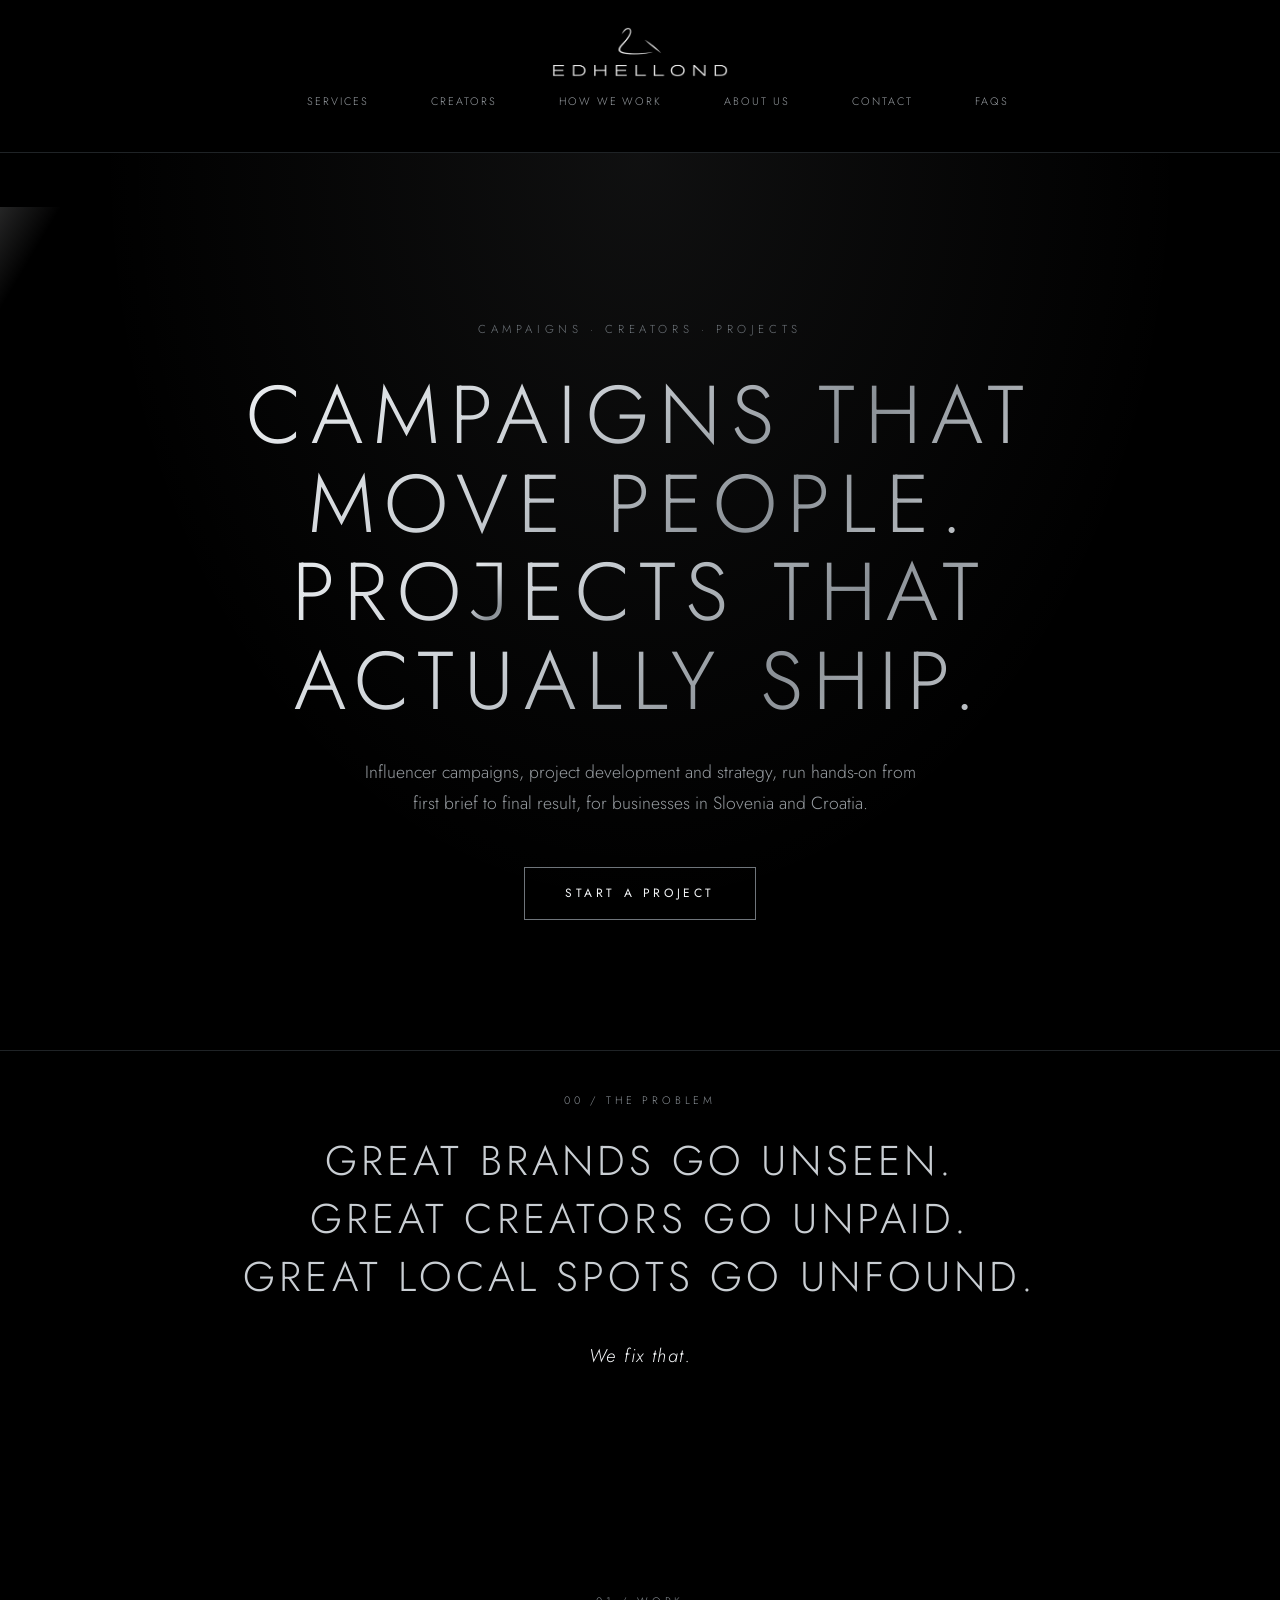
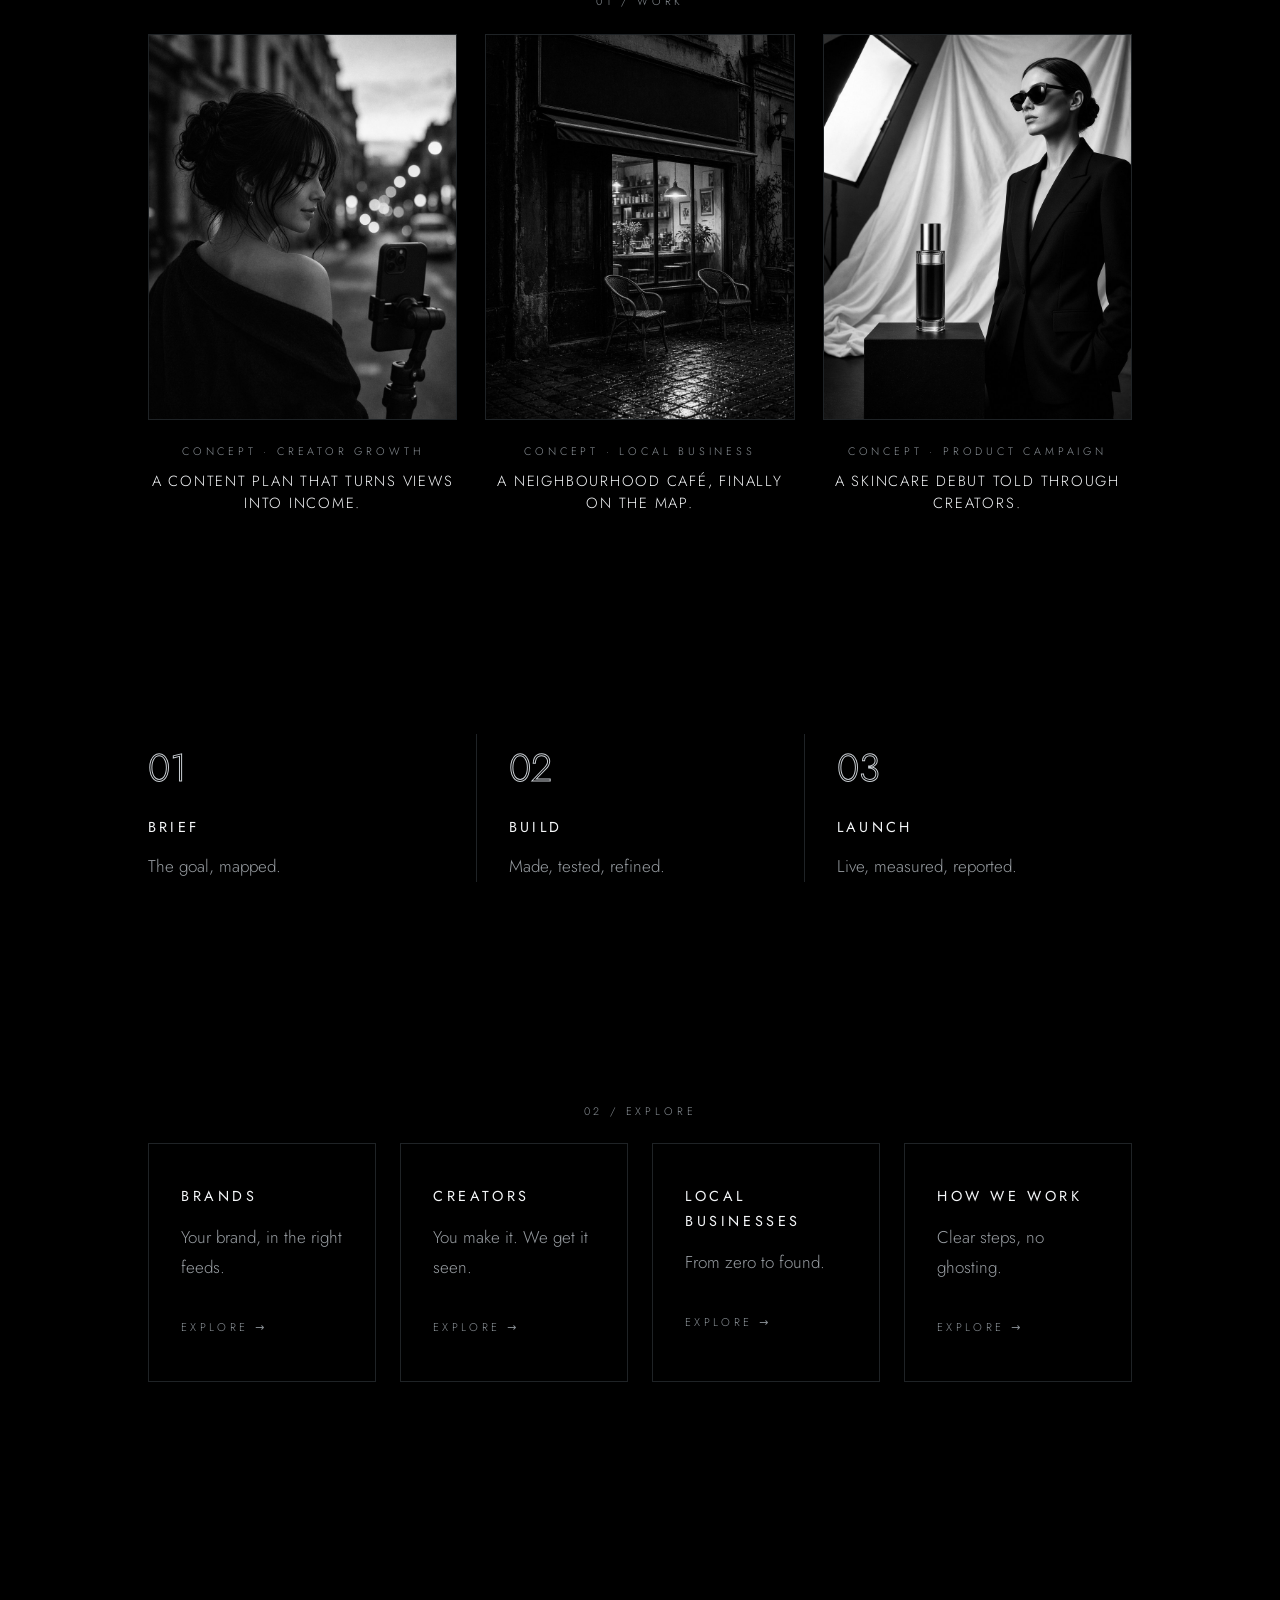
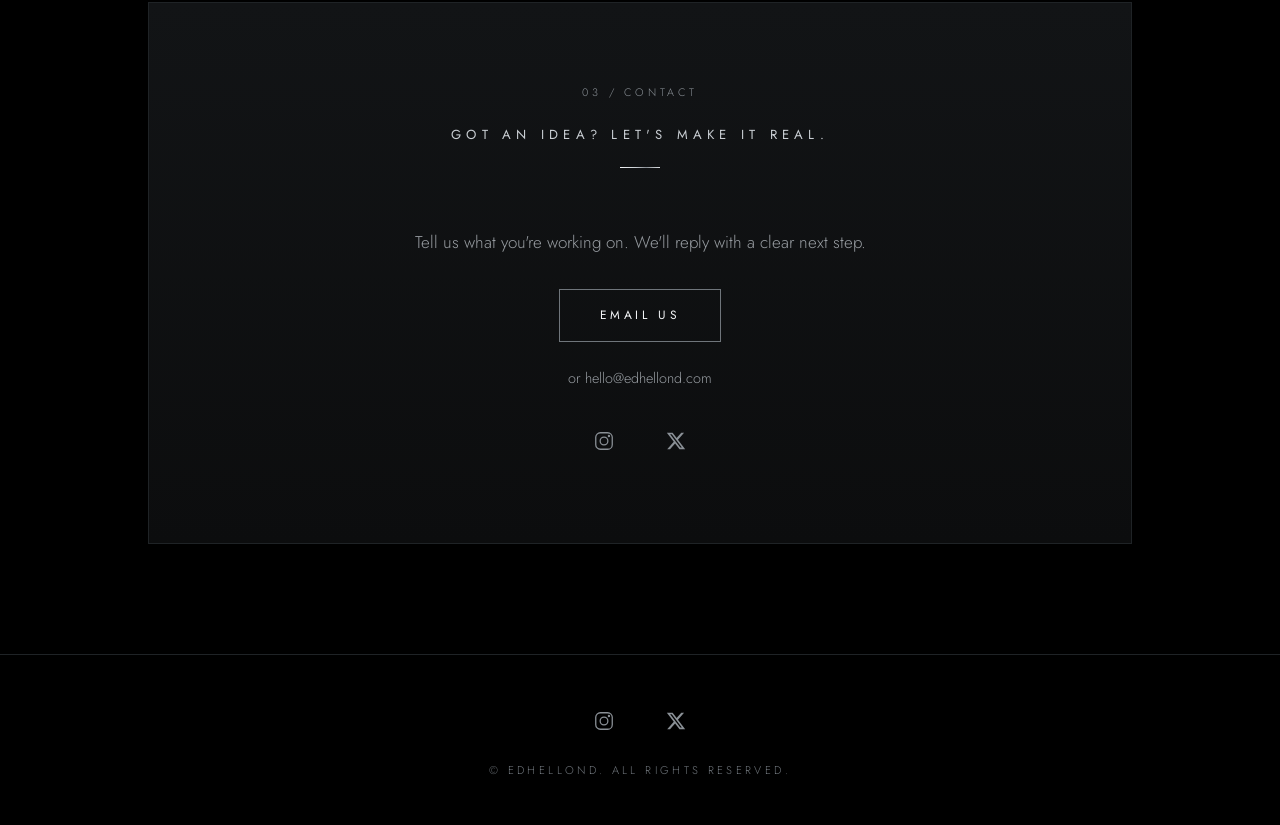
==== commit 04deb57a: "SEO: state SI/HR markets, clean URLs, 404, and entity markup Point canonicals, social tags, sitemap " ====
--- a/index.html
+++ b/index.html
@@ -3,9 +3,9 @@
 <head>
   <meta charset="UTF-8">
   <meta name="viewport" content="width=device-width, initial-scale=1.0">
-  <title>edhellond studio | Influencer campaigns, creator growth & websites</title>
+  <title>Campaigns and websites in Slovenia and Croatia | edhellond</title>
   <link rel="icon" href="/assets/logo.png">
-  <meta name="description" content="Campaigns that move people. Projects that actually ship. edhellond studio grows brands and creators and builds websites for local businesses.">
+  <meta name="description" content="edhellond runs influencer campaigns, grows creators, and builds websites for local businesses in Slovenia and Croatia.">
   <link rel="preconnect" href="https://fonts.googleapis.com">
   <link href="https://fonts.googleapis.com/css2?family=Jost:wght@300;400&display=swap" rel="stylesheet">
   <link href="https://fonts.googleapis.com/css2?family=Montserrat:wght@300&text=J&display=swap" rel="stylesheet">
@@ -13,18 +13,20 @@
   <link rel="canonical" href="https://edhellond.com/">
   <meta property="og:type" content="website">
   <meta property="og:site_name" content="Edhellond">
-  <meta property="og:title" content="Campaigns that move people. Projects that actually ship.">
-  <meta property="og:description" content="Campaigns that move people. Projects that actually ship. edhellond studio grows brands and creators and builds websites for local businesses.">
+  <meta property="og:title" content="Campaigns and websites in Slovenia and Croatia | edhellond">
+  <meta property="og:description" content="edhellond runs influencer campaigns, grows creators, and builds websites for local businesses in Slovenia and Croatia.">
   <meta property="og:url" content="https://edhellond.com/">
   <meta property="og:image" content="https://edhellond.com/assets/share.png">
   <meta property="og:image:width" content="1200">
   <meta property="og:image:height" content="630">
   <meta name="twitter:card" content="summary_large_image">
   <meta name="twitter:site" content="@edhellondstudio">
-  <meta name="twitter:title" content="Campaigns that move people. Projects that actually ship.">
-  <meta name="twitter:description" content="Campaigns that move people. Projects that actually ship. edhellond studio grows brands and creators and builds websites for local businesses.">
+  <meta name="twitter:title" content="Campaigns and websites in Slovenia and Croatia | edhellond">
+  <meta name="twitter:description" content="edhellond runs influencer campaigns, grows creators, and builds websites for local businesses in Slovenia and Croatia.">
   <meta name="twitter:image" content="https://edhellond.com/assets/share.png">
-  <script type="application/ld+json">{"@context": "https://schema.org", "@type": "Organization", "name": "edhellond studio", "alternateName": "edhellond", "url": "https://edhellond.com", "logo": "https://edhellond.com/assets/logo.png", "email": "hello@edhellond.com", "sameAs": ["https://x.com/edhellondstudio", "https://instagram.com/edhellond.studio"]}</script>
+  <script type="application/ld+json">
+{"@context":"https://schema.org","@type":"Organization","name":"edhellond","alternateName":["edhellond studio","Edhellond"],"url":"https://edhellond.com","logo":"https://edhellond.com/assets/logo.png","email":"hello@edhellond.com","founder":{"@type":"Person","name":"Aleksander S. Ilić"},"areaServed":[{"@type":"Country","name":"Slovenia"},{"@type":"Country","name":"Croatia"}],"sameAs":["https://x.com/edhellondstudio","https://instagram.com/edhellond.studio"]}
+</script>
 <script>document.documentElement.classList.add("js")</script>
 </head>
 <body>
@@ -35,12 +37,12 @@
       <a href="/" class="logo"><img src="/assets/logo.png" alt="Edhellond"></a>
       <nav class="top-nav">
         <div class="desk-nav">
-          <a href="/services.html">Services</a>
-          <a href="/creators.html">Creators</a>
-          <a href="/how.html">How we work</a>
-          <a href="/about.html">About us</a>
-          <a href="/contact.html">Contact</a>
-          <a href="/faq.html">FAQs</a>
+          <a href="/services">Services</a>
+          <a href="/creators">Creators</a>
+          <a href="/how">How we work</a>
+          <a href="/about">About us</a>
+          <a href="/contact">Contact</a>
+          <a href="/faq">FAQs</a>
         </div>
         <button class="menu-btn" type="button" aria-label="Open menu" aria-expanded="false"><span></span><span></span><span></span></button>
       </nav>
@@ -51,9 +53,9 @@
     <section class="hero">
       <div class="container">
         <span class="eyebrow">Campaigns &middot; Creators &middot; Projects</span>
-        <h1><span class="ln">Campaigns that move people.</span><span class="ln">Pro<span class="j">j</span>ects that actually ship.</span></h1>
-        <p>Influencer campaigns, project development and strategy, run hands-on from first brief to final result.</p>
-        <a href="/contact.html" class="btn">Start a project</a>
+        <h1><span class="ln">Campaigns that move people.</span> <span class="ln">Projects that actually ship.</span></h1>
+        <p>Influencer campaigns, project development and strategy, run hands-on from first brief to final result, for businesses in Slovenia and Croatia.</p>
+        <a href="/contact" class="btn">Start a project</a>
       </div>
     </section>
 
@@ -111,10 +113,10 @@
       <div class="container reveal">
         <span class="chap">02 / Explore</span>
         <div class="teasers">
-          <a class="teaser" href="/services.html"><h3>Brands</h3><p>Your brand, in the right feeds.</p><span class="go">Explore <i>&rarr;</i></span></a>
-          <a class="teaser" href="/creators.html"><h3>Creators</h3><p>You make it. We get it seen.</p><span class="go">Explore <i>&rarr;</i></span></a>
-          <a class="teaser" href="/services.html#digital-presence"><h3>Local businesses</h3><p>From zero to found.</p><span class="go">Explore <i>&rarr;</i></span></a>
-          <a class="teaser" href="/how.html"><h3>How we work</h3><p>Clear steps, no ghosting.</p><span class="go">Explore <i>&rarr;</i></span></a>
+          <a class="teaser" href="/services"><h3>Brands</h3><p>Your brand, in the right feeds.</p><span class="go">Explore <i>&rarr;</i></span></a>
+          <a class="teaser" href="/creators"><h3>Creators</h3><p>You make it. We get it seen.</p><span class="go">Explore <i>&rarr;</i></span></a>
+          <a class="teaser" href="/services#digital-presence"><h3>Local businesses</h3><p>From zero to found.</p><span class="go">Explore <i>&rarr;</i></span></a>
+          <a class="teaser" href="/how"><h3>How we work</h3><p>Clear steps, no ghosting.</p><span class="go">Explore <i>&rarr;</i></span></a>
         </div>
       </div>
     </section>
@@ -142,12 +144,12 @@
   <div class="backdrop" onclick="toggleMenu(false)"></div>
   <aside class="side-menu" aria-label="Menu">
     <div class="top"><img src="/assets/logo.png" alt="Edhellond"><button class="menu-close" aria-label="Close menu" onclick="event.stopPropagation();toggleMenu(false)">&times;</button></div>
-    <a class="item" href="/services.html">Services</a>
-    <a class="item" href="/creators.html">Creators</a>
-    <a class="item" href="/how.html">How we work</a>
-    <a class="item" href="/about.html">About us</a>
-    <a class="item" href="/contact.html">Contact</a>
-    <a class="item" href="/faq.html">FAQs</a>
+    <a class="item" href="/services">Services</a>
+    <a class="item" href="/creators">Creators</a>
+    <a class="item" href="/how">How we work</a>
+    <a class="item" href="/about">About us</a>
+    <a class="item" href="/contact">Contact</a>
+    <a class="item" href="/faq">FAQs</a>
   </aside>
   <script>
     (function(){
@@ -170,5 +172,12 @@
     })();
   </script>
 <!--/email_off-->
+  <script>
+    (function(){
+      var line=document.querySelector('.hero h1 .ln:nth-child(2)');
+      if(!line || line.querySelector('.j')) return;
+      line.innerHTML=line.innerHTML.replace(/j/,'<span class="j">j</span>');
+    })();
+  </script>
 </body>
 </html>
